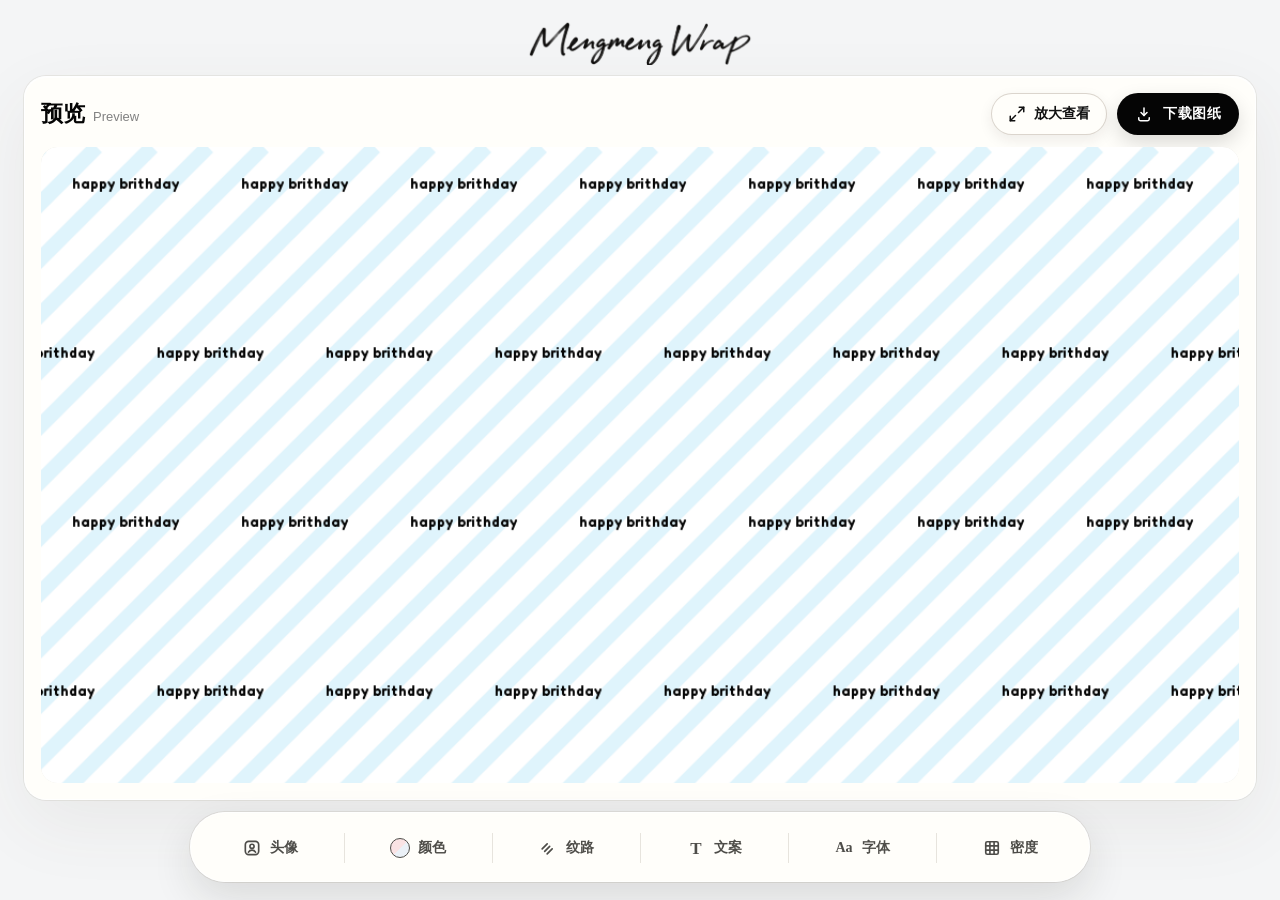
==== studio.html @ 018ed348 "Publish matching copy input border" ====
<!doctype html>
<html lang="zh-CN">
  <head>
    <meta charset="UTF-8" />
    <meta name="viewport" content="width=device-width, initial-scale=1.0" />
    <title>Mengmeng Wrap Studio - 个性化礼物包装纸生成器</title>
    <meta
      name="description"
      content="上传人物头像、添加可爱配饰，自定义颜色、纹路与文案，生成可高清打印的个性化礼物包装纸。"
    />
    <meta name="robots" content="noindex, follow" />
    <link rel="canonical" href="https://mengmengwrapy.xyz/studio.html" />
    <meta property="og:type" content="website" />
    <meta property="og:title" content="Mengmeng Wrap Studio - 个性化礼物包装纸生成器" />
    <meta
      property="og:description"
      content="上传头像、添加配饰，自定义颜色、纹路与文案，生成可高清打印的礼物包装纸。"
    />
    <meta property="og:url" content="https://mengmengwrapy.xyz/studio.html" />
    <link rel="stylesheet" href="./styles.css?v=20260915-3" />
    <link rel="stylesheet" href="./studio.css?v=20260915-8" />
  </head>
  <body class="studio-page">
    <main class="app-shell studio-shell">
      <header class="studio-brand" aria-label="Mengmeng Wrap">
        <img src="./assets/mengmeng-wrap-logo.png" alt="Mengmeng Wrap" />
      </header>

      <section class="editor-panel studio-editor" aria-label="底部编辑区">
        <div class="panel-head editor-title">
          <h2><span>编辑</span><small>Edit</small></h2>
        </div>

        <div class="editor-section avatar-section" data-studio-panel="avatar">
          <button class="studio-panel-close" type="button" data-studio-close aria-label="关闭头像面板">
            <span class="ui-icon" data-icon="x" aria-hidden="true"></span>
          </button>
          <div class="section-title">
            <span class="section-badge">A</span>
            <strong>头像</strong>
            <small>Avatar</small>
          </div>
          <div class="avatar-workbench">
            <div class="portrait-stage" id="portraitStage">
              <input id="personUpload" type="file" accept="image/*" />
              <input id="accessoryUpload" type="file" accept="image/*" />
              <canvas id="portraitCanvas" width="360" height="360"></canvas>
              <button class="portrait-transform" id="portraitTransform" type="button" aria-label="移动头像">
                <span class="close-handle portrait-close-handle" aria-hidden="true">
                  <span class="ui-icon" data-icon="x"></span>
                </span>
                <span class="rotate-handle portrait-rotate-handle" aria-hidden="true">
                  <span class="ui-icon" data-icon="rotate-cw"></span>
                </span>
                <span class="resize-handle portrait-resize-handle" aria-hidden="true"></span>
                <span class="box-handle box-handle-top" aria-hidden="true"></span>
                <span class="box-handle box-handle-left" aria-hidden="true"></span>
                <span class="box-handle box-handle-right" aria-hidden="true"></span>
                <span class="box-handle box-handle-bottom" aria-hidden="true"></span>
              </button>
              <div class="accessory-layer" id="accessoryLayer"></div>
              <div class="empty-state" id="emptyState">
                <span class="ui-icon empty-state-icon" data-icon="plus" aria-hidden="true"></span>
                <span>上传人物头像</span>
              </div>
            </div>

            <div class="avatar-actions">
              <div class="avatar-frame-options" aria-label="头像边框样式">
                <button class="avatar-frame-option active" type="button" data-portrait-frame="none" aria-pressed="true">
                  <span class="avatar-frame-preview avatar-frame-preview-none" aria-hidden="true"></span>
                  <span>无框</span>
                </button>
                <button class="avatar-frame-option" type="button" data-portrait-frame="circle" aria-pressed="false">
                  <span class="avatar-frame-preview avatar-frame-preview-circle" aria-hidden="true">
                    <svg viewBox="0 0 40 44">
                      <path d="M20 9c4 0 5-2 9 0 4 2 3 6 5 8 3 4 2 13-1 17-3 4-8 3-13 7-5-4-10-3-13-7-3-4-4-13-1-17 2-2 1-6 5-8 4-2 5 0 9 0Z" />
                      <path d="M20 9c-4-8-11-6-11-2 0 4 6 5 11 2Zm0 0c4-8 11-6 11-2 0 4-6 5-11 2Zm-2 1-4 7 5-2m3-5 4 7-5-2" />
                      <path d="m7 13-3-3m29 3 3-3M8 34l-4 4m28-4 4 4" />
                      <circle cx="5" cy="9" r="2.2" /><circle cx="35" cy="9" r="2.2" /><circle cx="5" cy="39" r="2.2" /><circle cx="35" cy="39" r="2.2" />
                    </svg>
                  </span>
                  <span>花边框</span>
                </button>
              </div>
              <div class="accessory-picker">
                <button class="add-button" id="addAccessory" type="button">
                  <span class="ui-icon" data-icon="accessory-add" aria-hidden="true"></span>
                  <span>添加配饰</span>
                </button>
              </div>
            </div>
          </div>
        </div>

        <div class="editor-section color-section" data-studio-panel="color">
          <button class="studio-panel-close" type="button" data-studio-close aria-label="关闭颜色面板">
            <span class="ui-icon" data-icon="x" aria-hidden="true"></span>
          </button>
          <div class="section-title">
            <span class="section-badge">B</span>
            <strong>颜色</strong>
            <small>Color</small>
          </div>
          <div class="color-row">
            <div class="swatches" id="colorSwatches" aria-label="底色选择"></div>
            <div class="custom-color-picker" id="customColorPicker">
              <button class="custom-color-trigger" id="customColorToggle" type="button" aria-label="自定义颜色"></button>
              <div class="custom-color-menu" id="customColorMenu" aria-label="自定义颜色类型">
                <button class="custom-color-option" id="baseColorOption" type="button">自定义底色</button>
                <button class="custom-color-option" id="patternColorOption" type="button">自定义纹路颜色</button>
              </div>
              <input id="customColor" class="visually-hidden" type="color" value="#fafcff" aria-label="自定义底色" />
              <input id="patternCustomColor" class="visually-hidden" type="color" value="#24c8ff" aria-label="自定义纹路色" />
            </div>
          </div>
        </div>

        <div class="editor-section" data-studio-panel="pattern">
          <button class="studio-panel-close" type="button" data-studio-close aria-label="关闭纹路面板">
            <span class="ui-icon" data-icon="x" aria-hidden="true"></span>
          </button>
          <div class="section-title">
            <span class="section-badge">C</span>
            <strong>纹路</strong>
            <small>Pattern</small>
          </div>
          <div class="pattern-options" aria-label="纹路选择">
            <button class="pattern-pill" type="button" data-pattern="confetti">
              <span class="pattern-icon ui-icon" data-icon="grip" aria-hidden="true"></span>点点
            </button>
            <button class="pattern-pill active" type="button" data-pattern="stripe">
              <span class="pattern-icon ui-icon pattern-icon-stripe" data-icon="stripe" aria-hidden="true"></span>斜纹
            </button>
            <button class="pattern-pill" type="button" data-pattern="grid">
              <span class="pattern-icon ui-icon" data-icon="grid-3x3" aria-hidden="true"></span>格纹
            </button>
            <button class="pattern-pill" type="button" data-pattern="heart">
              <span class="pattern-icon ui-icon pattern-icon-heart" data-icon="heart" aria-hidden="true"></span>爱心
            </button>
            <button class="pattern-pill" type="button" data-pattern="star">
              <span class="pattern-icon ui-icon pattern-icon-star" data-icon="star" aria-hidden="true"></span>星星
            </button>
          </div>
          <select id="patternSelect" class="visually-hidden" tabindex="-1" aria-hidden="true">
            <option value="confetti">点点</option>
            <option value="stripe">斜纹</option>
            <option value="grid">格纹</option>
            <option value="heart">爱心</option>
            <option value="star">星星</option>
          </select>
        </div>

        <div class="editor-section" data-studio-panel="text">
          <button class="studio-panel-close" type="button" data-studio-close aria-label="关闭文案面板">
            <span class="ui-icon" data-icon="x" aria-hidden="true"></span>
          </button>
          <div class="section-title">
            <span class="section-badge">D</span>
            <strong>文案</strong>
            <small>Text</small>
          </div>
          <div class="text-controls">
            <textarea id="copyText" rows="3">happy brithday</textarea>
            <div class="copy-style-controls">
              <label class="copy-option copy-color-control">
                <span>字体颜色</span>
                <input id="copyColor" type="color" value="#050505" aria-label="字体颜色" />
              </label>
              <label class="copy-size-control">
                <span>文字大小</span>
                <input id="copySize" type="range" min="10" max="28" value="14" />
              </label>
              <div class="copy-option copy-position-control">
                <span>文字位置</span>
                <div class="position-sliders">
                  <label>
                    <span>横</span>
                    <input id="copyOffsetX" type="range" min="-60" max="60" value="0" aria-label="文字横向位置" />
                  </label>
                  <label>
                    <span>纵</span>
                    <input id="copyOffsetY" type="range" min="-60" max="90" value="0" aria-label="文字纵向位置" />
                  </label>
                </div>
              </div>
            </div>
          </div>
        </div>

        <div class="editor-section studio-font-section" data-studio-panel="font">
          <button class="studio-panel-close" type="button" data-studio-close aria-label="关闭字体面板">
            <span class="ui-icon" data-icon="x" aria-hidden="true"></span>
          </button>
          <div class="section-title">
            <span class="section-badge">E</span>
            <strong>字体</strong>
            <small>Font</small>
          </div>
          <div class="font-options studio-font-options" aria-label="字体选择">
            <button class="font-option" type="button" data-copy-font="fredoka" aria-pressed="true">
              <span class="font-option-name">Fredoka</span>
              <span class="font-option-preview font-preview-fredoka">happy birthday</span>
            </button>
            <button class="font-option" type="button" data-copy-font="dynapuff" aria-pressed="false">
              <span class="font-option-name">DynaPuff</span>
              <span class="font-option-preview font-preview-dynapuff">happy birthday</span>
            </button>
            <button class="font-option" type="button" data-copy-font="sour-gummy" aria-pressed="false">
              <span class="font-option-name">Sour Gummy</span>
              <span class="font-option-preview font-preview-sour-gummy">happy birthday</span>
            </button>
            <button class="font-option" type="button" data-copy-font="baloo-2" aria-pressed="false">
              <span class="font-option-name">Baloo 2</span>
              <span class="font-option-preview font-preview-baloo-2">happy birthday</span>
            </button>
            <select id="copyFont" class="visually-hidden" tabindex="-1" aria-hidden="true">
              <option value="fredoka" selected>Fredoka</option>
              <option value="dynapuff">DynaPuff</option>
              <option value="sour-gummy">Sour Gummy</option>
              <option value="baloo-2">Baloo 2</option>
            </select>
          </div>
        </div>

        <div class="editor-section" data-studio-panel="density">
          <button class="studio-panel-close" type="button" data-studio-close aria-label="关闭画纸设置面板">
            <span class="ui-icon" data-icon="x" aria-hidden="true"></span>
          </button>
          <div class="section-title">
            <span class="section-badge">F</span>
            <strong>画纸设置</strong>
            <small>Paper</small>
          </div>
          <div class="paper-settings">
            <label class="field field-inline">
              <select id="paperSizeSelect">
                <option value="cm-70-50">70 × 50 cm</option>
                <option value="cm-100-70">100 × 70 cm</option>
                <option value="in-30-20">30 × 20 in</option>
                <option value="in-36-24">36 × 24 in</option>
              </select>
            </label>
            <label class="slider-row">
              <span>重复密度</span>
              <input id="repeatDensity" type="range" min="90" max="190" value="158" />
            </label>
            <label class="slider-row">
              <span>图案大小</span>
              <input id="paperImageScale" type="range" min="38" max="110" step="0.1" value="81.2" />
            </label>
          </div>
        </div>

        <nav class="studio-tool-nav" aria-label="包装纸编辑工具">
          <button type="button" data-studio-tool="avatar" aria-expanded="false">
            <span class="studio-tool-icon ui-icon" data-icon="avatar-upload" aria-hidden="true"></span>
            <span>头像</span>
          </button>
          <button type="button" data-studio-tool="color" aria-expanded="false">
            <span class="studio-tool-color" aria-hidden="true"></span>
            <span>颜色</span>
          </button>
          <button type="button" data-studio-tool="pattern" aria-expanded="false">
            <span class="studio-tool-icon ui-icon" data-icon="stripe" aria-hidden="true"></span>
            <span>纹路</span>
          </button>
          <button type="button" data-studio-tool="text" aria-expanded="false">
            <span class="studio-tool-glyph" aria-hidden="true">T</span>
            <span>文案</span>
          </button>
          <button type="button" data-studio-tool="font" aria-expanded="false">
            <span class="studio-tool-glyph studio-tool-glyph-wide" aria-hidden="true">Aa</span>
            <span>字体</span>
          </button>
          <button type="button" data-studio-tool="density" aria-expanded="false">
            <span class="studio-tool-icon ui-icon" data-icon="grid-3x3" aria-hidden="true"></span>
            <span>密度</span>
          </button>
        </nav>
      </section>

      <section class="preview-panel studio-preview" aria-label="图纸预览区">
        <div class="preview-toolbar">
          <div>
            <h2><span>预览</span><small>Preview</small></h2>
          </div>
          <div class="preview-toolbar-actions">
            <button class="preview-detail-trigger" id="previewDetailOpen" type="button" aria-haspopup="dialog">
              <span class="ui-icon" data-icon="maximize-2" aria-hidden="true"></span>
              <span>放大查看</span>
            </button>
            <button id="downloadBtn" type="button">
              <span class="ui-icon" data-icon="download" aria-hidden="true"></span>
              <span>下载图纸</span>
            </button>
          </div>
        </div>
        <div class="preview-home-host" id="previewHomeHost">
          <div class="paper-preview-shell">
            <div class="paper-frame">
              <canvas id="paperCanvas" width="1120" height="760"></canvas>
            </div>
          </div>
        </div>
      </section>
      <div class="poster-shape shape-purple" aria-hidden="true"></div>
      <div class="poster-shape shape-lime" aria-hidden="true"></div>
      <div class="poster-shape shape-blue" aria-hidden="true"></div>
      <div class="poster-shape shape-orange" aria-hidden="true"></div>
    </main>

    <dialog class="preview-detail-modal" id="previewDetailModal" aria-labelledby="previewDetailTitle">
      <div class="preview-detail-surface">
        <h2 class="visually-hidden" id="previewDetailTitle">图纸详情</h2>
        <button class="preview-detail-close" id="previewDetailClose" type="button" aria-label="关闭图纸详情">
          <span class="ui-icon" data-icon="x" aria-hidden="true"></span>
        </button>
        <div class="preview-detail-canvas-host" id="previewDetailCanvasHost"></div>
        <div class="preview-detail-controls">
          <div class="preview-zoom-controls" aria-label="预览缩放">
            <button id="zoomOutBtn" type="button" title="缩小" aria-label="缩小图纸">
              <span class="zoom-symbol" aria-hidden="true">-</span>
            </button>
            <span id="zoomValue" aria-live="polite">100%</span>
            <button id="zoomInBtn" type="button" title="放大" aria-label="放大图纸">
              <span class="zoom-symbol" aria-hidden="true">+</span>
            </button>
            <button id="zoomResetBtn" type="button">
              <span class="ui-icon" data-icon="reset-view" aria-hidden="true"></span>
              <span>回位</span>
            </button>
          </div>
        </div>
      </div>
    </dialog>

    <dialog class="accessory-modal" id="accessoryModal" aria-labelledby="accessoryModalTitle">
      <div class="accessory-modal-card">
        <div class="accessory-modal-head">
          <h3 id="accessoryModalTitle">添加配饰</h3>
          <button class="accessory-modal-close" id="accessoryModalClose" type="button" aria-label="关闭配饰选择">
            <span class="ui-icon" data-icon="x" aria-hidden="true"></span>
          </button>
        </div>
        <div class="accessory-dock" aria-label="配饰选择"></div>
      </div>
    </dialog>

    <script src="./app.js?v=20260915-10"></script>
    <script src="./studio.js?v=20260915-4"></script>
  </body>
</html>
---- styles.css ----
@font-face {
  font-family: "Fredoka";
  font-style: normal;
  font-weight: 600;
  font-display: swap;
  src: url("./assets/fonts/fredoka/fredoka-600-latin.woff2") format("woff2");
}

@font-face {
  font-family: "DynaPuff";
  font-style: normal;
  font-weight: 600;
  font-display: swap;
  src: url("./assets/fonts/dynapuff/dynapuff-600-latin.woff2") format("woff2");
}

@font-face {
  font-family: "Sour Gummy";
  font-style: normal;
  font-weight: 600;
  font-display: swap;
  src: url("./assets/fonts/sour-gummy/sour-gummy-600-latin.woff2") format("woff2");
}

@font-face {
  font-family: "Baloo 2";
  font-style: normal;
  font-weight: 600;
  font-display: swap;
  src: url("./assets/fonts/baloo-2/baloo-2-600-latin.woff2") format("woff2");
}

:root {
  color-scheme: light;
  --ink: #050505;
  --muted: #6d6f73;
  --soft: #b8bbc0;
  --line: #e5e5df;
  --paper: #f8f7f1;
  --panel: #fffef8;
  --bean: #c9f6ba;
  --lime: #efff39;
  --purple: #8f55ff;
  --orange: #ff8a3d;
  --blue: #55c7f1;
  --accent: var(--purple);
  --accent-2: #467345;
  --shadow: 0 20px 56px rgba(5, 5, 5, 0.09);
  --ui-surface: rgba(255, 255, 255, 0.84);
  --ui-well: rgba(231, 230, 228, 0.72);
  --ui-border: rgba(255, 255, 255, 0.9);
  --ui-shadow: 0 2px 4px rgba(35, 31, 27, 0.04), 0 10px 24px rgba(35, 31, 27, 0.08);
  --system-font: -apple-system, BlinkMacSystemFont, "PingFang SC", "Helvetica Neue", Arial,
    sans-serif;
  --hand-font: "Marker Felt", "Comic Sans MS", "Bradley Hand", "HanziPen SC", "Hannotate SC",
    "Kaiti SC", cursive;
  --rounded-font: "Arial Rounded MT Bold", "Hiragino Maru Gothic ProN", "PingFang SC",
    "Helvetica Neue", Arial, sans-serif;
}

* {
  box-sizing: border-box;
}

body {
  margin: 0;
  min-height: 100vh;
  background:
    radial-gradient(circle at 8% 3%, rgba(255, 255, 255, 0.94), transparent 24%),
    radial-gradient(circle at 86% 20%, rgba(255, 255, 255, 0.72), transparent 30%),
    linear-gradient(115deg, #fbf5ec 0%, #f7f1e9 52%, #fffaf2 100%);
  color: var(--ink);
  font-family: var(--system-font);
  font-size: 14px;
}

button,
input,
select {
  font: inherit;
}

button {
  cursor: pointer;
}

button,
input,
select,
textarea {
  transition:
    background-color 160ms ease,
    border-color 160ms ease,
    box-shadow 160ms ease,
    color 160ms ease,
    transform 160ms ease;
}

button:active:not(:disabled):not(.portrait-transform):not(.placed-accessory) {
  transform: translateY(1px);
}

button:focus-visible,
input:focus-visible,
select:focus-visible,
textarea:focus-visible {
  outline: 2px solid #050505;
  outline-offset: 2px;
}

.ui-icon {
  display: inline-flex;
  width: 18px;
  height: 18px;
  align-items: center;
  justify-content: center;
  flex: 0 0 auto;
  color: currentColor;
  line-height: 0;
}

.ui-icon svg {
  display: block;
  width: 100%;
  height: 100%;
  fill: none;
  stroke: currentColor;
  stroke-width: 2;
  stroke-linecap: round;
  stroke-linejoin: round;
}

.app-shell {
  position: relative;
  display: grid;
  grid-template-columns: minmax(500px, 520px) minmax(0, 1fr);
  gap: 10px 22px;
  min-height: 100vh;
  padding: 12px 28px 18px;
  align-items: start;
  overflow: hidden;
}

.editor-panel,
.preview-panel {
  position: relative;
  z-index: 1;
  min-width: 0;
  overflow: hidden;
  background: rgba(255, 253, 248, 0.88);
  border: 1px solid rgba(255, 255, 255, 0.86);
  box-shadow:
    0 24px 72px rgba(80, 67, 50, 0.07),
    0 0 0 1px rgba(203, 199, 190, 0.32),
    inset 0 1px 0 rgba(255, 255, 255, 0.82);
  backdrop-filter: blur(16px);
}

.editor-panel {
  display: flex;
  flex-direction: column;
  gap: 0;
  padding: 18px 24px 20px;
  border-radius: 28px;
}

.preview-panel {
  display: flex;
  flex-direction: column;
  gap: 14px;
  padding: 20px;
  border-radius: 28px;
}

.panel-head,
.preview-toolbar {
  position: relative;
  z-index: 1;
  display: flex;
  align-items: center;
  justify-content: space-between;
  gap: 14px;
}

h1,
h2 {
  margin: 0;
  line-height: 1.05;
  letter-spacing: 0;
}

h1 {
  color: var(--ink);
  font-family: var(--system-font);
  font-size: clamp(48px, 5vw, 60px);
  font-weight: 1000;
  line-height: 0.9;
  letter-spacing: 0;
  text-shadow:
    0 1px 0 #fff,
    0 7px 0 rgba(5, 5, 5, 0.08);
}

h2 {
  display: flex;
  align-items: baseline;
  gap: 12px;
  font-size: 24px;
  font-weight: 1000;
  text-shadow: none;
}

h2 small {
  color: #818181;
  font-size: 15px;
  font-weight: 400;
}

.print-meta {
  margin: 0;
  color: #aaa29a;
  font-size: 14px;
  font-weight: 400;
}

.accessory {
  position: relative;
  display: grid;
  place-items: center;
  flex: 0 0 auto;
  width: 36px;
  height: 36px;
  border: 1px solid rgba(5, 5, 5, 0.08);
  border-radius: 16px;
  background: rgba(255, 255, 255, 0.78);
  color: var(--ink);
  box-shadow: 0 7px 0 rgba(5, 5, 5, 0.08);
  overflow: hidden;
}

.accessory img {
  display: block;
  width: 82%;
  height: 82%;
  object-fit: contain;
}

.accessory-upload {
  border-style: dashed;
  color: #4f4a43;
}

.accessory-upload svg {
  width: 18px;
  height: 18px;
  stroke-width: 2.2;
}

.accessory:hover {
  border-color: rgba(5, 5, 5, 0.18);
  background: rgba(255, 255, 255, 0.92);
}

.accessory.active {
  border-color: #050505;
  background: rgba(255, 255, 255, 0.94);
  box-shadow: 0 0 0 1px #050505;
}

.accessory.is-loading img {
  opacity: 0.24;
}

.accessory.is-loading::after {
  position: absolute;
  top: 50%;
  left: 50%;
  z-index: 1;
  width: 22px;
  height: 22px;
  margin: -11px 0 0 -11px;
  border: 2px solid rgba(5, 5, 5, 0.16);
  border-top-color: #050505;
  border-radius: 50%;
  content: "";
  animation: accessory-loading 700ms linear infinite;
}

.accessory.is-error::after {
  position: absolute;
  top: 50%;
  left: 50%;
  z-index: 1;
  color: #6d6963;
  content: "重试";
  font-size: 12px;
  font-weight: 700;
  transform: translate(-50%, -50%);
}

@keyframes accessory-loading {
  to {
    transform: rotate(360deg);
  }
}

.field {
  display: flex;
  min-height: 42px;
  flex-direction: column;
  justify-content: center;
  gap: 8px;
  padding: 0;
  border: 1px solid rgba(5, 5, 5, 0.06);
  border-radius: 18px;
  background: transparent;
  box-shadow: none;
}

.field-label,
.slider-row span {
  color: var(--muted);
  font-size: 14px;
  font-weight: 900;
}

.swatches {
  display: flex;
  flex-wrap: wrap;
  gap: 7px;
}

.swatch {
  position: relative;
  display: grid;
  align-items: start;
  justify-items: center;
  width: 54px;
  min-height: 44px;
  border: 0;
  background: transparent;
  color: #777;
  font-size: 14px;
  font-weight: 900;
  letter-spacing: 0;
  box-shadow: none;
}

.swatch::before {
  content: "";
  width: 44px;
  height: 44px;
  border: 2px solid transparent;
  border-radius: 50%;
  background: var(--swatch-color);
  box-shadow: none;
}

.swatch.active {
  color: #111;
}

.swatch.active::before {
  border-color: #050505;
  box-shadow: none;
}

.swatch-check {
  position: absolute;
  top: 30px;
  right: 3px;
  width: 17px;
  height: 17px;
  border: 2px solid #fffef8;
  border-radius: 999px;
  background: #050505;
  color: #fff;
  opacity: 0;
  pointer-events: none;
  transform: scale(0.72);
}

.swatch.active .swatch-check {
  opacity: 1;
  transform: scale(1);
}

input[type="color"],
input[type="text"],
textarea,
select {
  width: 100%;
  min-width: 0;
  min-height: 36px;
  border: 1px solid rgba(5, 5, 5, 0.08);
  border-radius: 14px;
  background: #fffef8;
  color: var(--ink);
  font-weight: 800;
}

input[type="text"] {
  padding: 0 12px;
  font-family: inherit;
}

textarea {
  min-height: 54px;
  resize: vertical;
  padding: 8px 10px;
  line-height: 1.35;
  font-family: inherit;
}

#copyText {
  font-family: var(--rounded-font);
  font-size: 14px;
  font-weight: 800;
}

select {
  padding: 0 10px;
}

#paperSizeSelect {
  min-height: 0;
  border: 0;
  border-radius: 0;
  background: transparent;
  padding: 0;
  box-shadow: none;
  font-weight: 400;
  outline: 0;
}

.editor-title {
  margin-bottom: 0;
}

.editor-section {
  position: relative;
  z-index: 1;
  display: grid;
  gap: 6px;
}

.color-section {
  z-index: 20;
}

.color-section:has(.custom-color-picker.is-open) {
  z-index: 120;
}

.editor-title + .editor-section,
.editor-section + .editor-section {
  margin-top: 20px;
}

.section-title {
  display: flex;
  align-items: center;
  gap: 7px;
  color: #111;
}

.section-title strong {
  font-size: 16px;
  font-weight: 1000;
}

.section-title small {
  color: #808080;
  font-size: 12px;
  font-weight: 400;
}

.section-badge {
  display: inline-grid;
  width: 20px;
  height: 20px;
  place-items: center;
  border-radius: 999px;
  background: #050505;
  color: #fff;
  font-size: 10px;
  font-weight: 1000;
}

.avatar-workbench {
  display: grid;
  grid-template-columns: minmax(0, 260px) 140px;
  gap: 16px;
  align-items: center;
}

.portrait-stage {
  position: relative;
  overflow: hidden;
  width: 100%;
  max-width: 260px;
  justify-self: start;
  aspect-ratio: 1;
  border: 1px solid rgba(205, 199, 189, 0.62);
  border-radius: 22px;
  background:
    linear-gradient(45deg, rgba(5, 5, 5, 0.022) 25%, transparent 25%),
    linear-gradient(-45deg, rgba(5, 5, 5, 0.022) 25%, transparent 25%),
    linear-gradient(45deg, transparent 75%, rgba(5, 5, 5, 0.022) 75%),
    linear-gradient(-45deg, transparent 75%, rgba(5, 5, 5, 0.022) 75%),
    rgba(255, 254, 248, 0.4);
  background-position: 0 0, 0 12px, 12px -12px, -12px 0;
  background-size: 24px 24px;
  box-shadow: inset 0 -10px 24px rgba(255, 255, 255, 0.36);
}

.portrait-stage input {
  display: none;
}

#portraitCanvas {
  display: block;
  width: 100%;
  height: 100%;
}

.accessory-layer,
.empty-state {
  position: absolute;
  inset: 0;
}

.accessory-layer {
  z-index: 2;
  pointer-events: none;
}

.empty-state {
  display: flex;
  flex-direction: column;
  align-items: center;
  justify-content: center;
  gap: 8px;
  padding: 18px;
  color: #161616;
  font-weight: 900;
  text-align: center;
  pointer-events: none;
  transform: scale(1);
  transition: transform 150ms cubic-bezier(0.22, 1, 0.36, 1);
}

.empty-state .empty-state-icon {
  width: 30px;
  height: 30px;
  stroke-width: 2;
}

.portrait-stage.is-empty {
  cursor: pointer;
}

.portrait-stage.is-empty:active .empty-state {
  transform: scale(0.9);
  transition-duration: 80ms;
}

@media (prefers-reduced-motion: reduce) {
  .empty-state {
    transition: none;
  }
}

.avatar-actions {
  display: grid;
  gap: 8px;
}

.avatar-frame-options {
  display: grid;
  grid-template-columns: repeat(2, minmax(0, 1fr));
  gap: 3px;
  padding: 3px;
  border: 1px solid var(--ui-border);
  border-radius: 14px;
  background: #f0f0ed;
}

.avatar-frame-option {
  display: inline-flex;
  align-items: center;
  justify-content: center;
  gap: 5px;
  min-width: 0;
  min-height: 36px;
  padding: 0 7px;
  border: 0;
  border-radius: 10px;
  background: transparent;
  color: #333;
  font-size: 12px;
  font-weight: 700;
  white-space: nowrap;
  box-shadow: none;
  transition: color 140ms ease, background-color 140ms ease, transform 100ms ease;
}

.avatar-frame-option:hover:not(.active) {
  background: rgba(255, 255, 255, 0.7);
}

.avatar-frame-option:active {
  transform: scale(0.98);
}

.avatar-frame-option.active {
  background: #050505;
  color: #ffffff;
}

.avatar-frame-preview {
  position: relative;
  flex: 0 0 auto;
  width: 15px;
  height: 15px;
  border-radius: 50%;
}

.avatar-frame-preview-none {
  background: #c9cbc8;
}

.avatar-frame-option.active .avatar-frame-preview-none {
  background: #ffffff;
}

.avatar-frame-preview-circle {
  width: 23px;
  height: 25px;
  border-radius: 0;
  color: var(--frame-color, #1c9cc7);
  background: transparent;
}

.avatar-frame-preview-circle svg {
  display: block;
  width: 100%;
  height: 100%;
  overflow: visible;
  fill: #ffffff;
  stroke: currentColor;
  stroke-width: 1.35;
  stroke-linecap: round;
  stroke-linejoin: round;
}

.accessory-picker {
  min-width: 0;
}

.accessory-picker .add-button {
  width: 100%;
}

.accessory-dock {
  display: grid;
  grid-template-columns: repeat(5, minmax(0, 1fr));
  gap: 12px;
  width: 100%;
  max-height: min(470px, calc(100dvh - 150px));
  padding: 2px 4px 12px;
  overflow-y: auto;
  overscroll-behavior: contain;
}

.accessory-modal {
  width: min(560px, calc(100vw - 32px));
  max-width: none;
  max-height: calc(100dvh - 48px);
  margin: auto;
  padding: 0;
  border: 0;
  border-radius: 22px;
  background: transparent;
  color: var(--ink);
  overflow: visible;
}

.accessory-modal::backdrop {
  background: rgba(36, 32, 28, 0.28);
  backdrop-filter: blur(6px);
}

.accessory-modal-card {
  padding: 22px;
  border: 1px solid rgba(205, 199, 189, 0.72);
  border-radius: 22px;
  background: #fffdf8;
  box-shadow: 0 28px 70px rgba(35, 31, 27, 0.2);
}

.accessory-modal-head {
  display: flex;
  align-items: center;
  justify-content: space-between;
  gap: 16px;
  margin-bottom: 18px;
}

.accessory-modal-head h3 {
  margin: 0;
  font-size: 20px;
  line-height: 1.2;
}

.accessory-modal-close {
  display: grid;
  place-items: center;
  width: 38px;
  height: 38px;
  padding: 0;
  border: 1px solid var(--ui-border);
  border-radius: 50%;
  background: #fffef8;
  color: #050505;
}

.accessory-modal-close .ui-icon {
  width: 17px;
  height: 17px;
}

.accessory-modal .accessory {
  width: 100%;
  height: auto;
  aspect-ratio: 1;
  border-radius: 16px;
  box-shadow: 0 5px 0 rgba(5, 5, 5, 0.07);
}

.accessory-modal .accessory img {
  width: 88%;
  height: 88%;
}

.accessory-modal .accessory-upload {
  display: flex;
  grid-column: span 2;
  flex-direction: row;
  align-items: center;
  justify-content: center;
  gap: 8px;
  aspect-ratio: 2 / 1;
  font-size: 12px;
  font-weight: 700;
  white-space: nowrap;
}

.accessory-modal .accessory-upload .ui-icon {
  flex: 0 0 auto;
}

.accessory-modal-open,
.font-modal-open {
  overflow: hidden;
}

.font-modal {
  width: min(620px, calc(100vw - 32px));
}

.font-options {
  display: grid;
  grid-template-columns: repeat(2, minmax(0, 1fr));
  gap: 12px;
}

.font-option {
  position: relative;
  display: grid;
  min-width: 0;
  min-height: 118px;
  align-content: space-between;
  gap: 18px;
  padding: 16px;
  border: 1px solid rgba(205, 199, 189, 0.72);
  border-radius: 16px;
  background: #fffef8;
  color: var(--ink);
  text-align: left;
}

.font-option:hover {
  border-color: rgba(5, 5, 5, 0.42);
  background: #fff;
}

.font-option.active {
  border-color: #050505;
  box-shadow: inset 0 0 0 1px #050505;
}

.font-option.active::after {
  position: absolute;
  top: 12px;
  right: 12px;
  display: grid;
  width: 20px;
  height: 20px;
  place-items: center;
  border-radius: 50%;
  background: #050505;
  color: #fff;
  content: "✓";
  font-family: var(--system-font);
  font-size: 12px;
  font-weight: 900;
}

.font-option-name {
  color: #6d6f73;
  font-family: var(--system-font);
  font-size: 12px;
  font-weight: 700;
}

.font-option-preview {
  display: block;
  min-width: 0;
  overflow: hidden;
  font-size: 28px;
  font-weight: 600;
  line-height: 1.05;
  text-overflow: ellipsis;
  white-space: nowrap;
}

.font-preview-fredoka {
  font-family: "Fredoka", var(--rounded-font);
}

.font-preview-dynapuff {
  font-family: "DynaPuff", var(--rounded-font);
}

.font-preview-sour-gummy {
  font-family: "Sour Gummy", var(--rounded-font);
}

.font-preview-baloo-2 {
  font-family: "Baloo 2", var(--rounded-font);
}


.empty-state.is-hidden {
  display: none;
}

.empty-state span {
  display: block;
}

.placed-accessory {
  position: absolute;
  display: grid;
  place-items: center;
  width: var(--accessory-width, var(--size));
  height: var(--accessory-height, var(--size));
  transform: translate(-50%, -50%) rotate(var(--rotation));
  border: 1.5px dashed transparent;
  border-radius: 0;
  background: transparent;
  color: var(--ink);
  font-size: calc(var(--size) * 0.72);
  line-height: 1;
  padding: 0;
  filter: none;
  touch-action: none;
  user-select: none;
  pointer-events: auto;
  outline: none;
  transition:
    border-color 160ms ease,
    box-shadow 160ms ease;
}

.portrait-transform {
  position: absolute;
  z-index: 1;
  inset: auto;
  width: var(--portrait-width, var(--size));
  height: var(--portrait-height, var(--size));
  border: 1.5px dashed transparent;
  border-radius: 0;
  background: transparent;
  box-shadow: none;
  padding: 0;
  cursor: move;
  transform: translate(-50%, -50%) rotate(var(--rotation));
  touch-action: none;
  transition:
    border-color 160ms ease,
    box-shadow 160ms ease;
}

.portrait-transform.is-hidden {
  display: none;
}

.portrait-transform.selected {
  border-color: rgba(5, 5, 5, 0.5);
  box-shadow: none;
}

.portrait-transform .resize-handle,
.portrait-transform .rotate-handle,
.portrait-transform .close-handle,
.portrait-transform .box-handle {
  display: none;
}

.portrait-transform.selected .resize-handle,
.portrait-transform.selected .rotate-handle,
.portrait-transform.selected .close-handle {
  display: grid;
}

.portrait-transform.selected .box-handle {
  display: block;
}

.accessory-image-frame {
  position: absolute;
  inset: 0;
  overflow: hidden;
  pointer-events: none;
}

.placed-accessory img {
  position: absolute;
  left: var(--accessory-source-left, 0);
  top: var(--accessory-source-top, 0);
  display: block;
  width: var(--accessory-source-width, 100%);
  height: var(--accessory-source-height, 100%);
  max-width: none;
  object-fit: fill;
  pointer-events: none;
}

.resize-handle {
  position: absolute;
  right: 0;
  bottom: 0;
  z-index: 4;
  width: 16px;
  height: 16px;
  border: 2px solid #9ba0a2;
  border-radius: 50%;
  background: #fffef8;
  box-shadow: 0 2px 7px rgba(5, 5, 5, 0.16);
  cursor: nwse-resize;
  transform: translate(50%, 50%);
  touch-action: none;
}

.rotate-handle {
  position: absolute;
  top: 0;
  right: 0;
  z-index: 5;
  display: grid;
  place-items: center;
  width: 36px;
  height: 36px;
  border: 1px solid rgba(5, 5, 5, 0.08);
  border-radius: 50%;
  background: #fffef8;
  color: #050505;
  box-shadow: 0 4px 12px rgba(5, 5, 5, 0.16);
  cursor: grab;
  transform: translate(50%, -50%);
  touch-action: none;
}

.rotate-handle .ui-icon,
.close-handle .ui-icon {
  display: grid;
  width: 18px;
  height: 18px;
  place-items: center;
}

.rotate-handle .ui-icon svg,
.close-handle .ui-icon svg {
  stroke-width: 2.4;
}

.close-handle {
  position: absolute;
  top: 0;
  left: 0;
  z-index: 5;
  display: grid;
  width: 36px;
  height: 36px;
  place-items: center;
  border: 1px solid rgba(5, 5, 5, 0.08);
  border-radius: 50%;
  background: #fffef8;
  box-shadow: 0 4px 12px rgba(5, 5, 5, 0.16);
  color: #050505;
  font-size: 22px;
  font-weight: 500;
  line-height: 1;
  transform: translate(-50%, -50%);
  touch-action: none;
}

.box-handle {
  position: absolute;
  z-index: 3;
  width: 16px;
  height: 16px;
  border: 2px solid #9ba0a2;
  border-radius: 50%;
  background: #fffef8;
  box-shadow: 0 2px 7px rgba(5, 5, 5, 0.14);
  cursor: nwse-resize;
  pointer-events: auto;
  touch-action: none;
}

.box-handle-top {
  top: 0;
  left: 50%;
  cursor: ns-resize;
  transform: translate(-50%, -50%);
}

.box-handle-left {
  top: 50%;
  left: 0;
  cursor: ew-resize;
  transform: translate(-50%, -50%);
}

.box-handle-right {
  top: 50%;
  right: 0;
  cursor: ew-resize;
  transform: translate(50%, -50%);
}

.box-handle-bottom {
  bottom: 0;
  left: 50%;
  cursor: ns-resize;
  transform: translate(-50%, 50%);
}

.placed-accessory.selected {
  border-color: rgba(5, 5, 5, 0.5);
  background: transparent;
  box-shadow: none;
}

.stage-upload-button,
.add-button {
  display: inline-flex;
  align-items: center;
  justify-content: center;
  gap: 8px;
  min-height: 44px;
  border: 1px solid var(--ui-border);
  border-radius: 14px;
  background: var(--ui-surface);
  color: #181818;
  font-size: 14px;
  font-weight: 800;
  box-shadow: var(--ui-shadow), inset 0 0 0 1px rgba(205, 199, 189, 0.42);
}

.stage-upload-button {
  background: var(--ui-surface);
  color: #181818;
}

.stage-upload-button:hover,
.add-button:hover:not(:disabled) {
  background: #fff;
  box-shadow:
    0 3px 5px rgba(35, 31, 27, 0.05),
    0 12px 26px rgba(35, 31, 27, 0.1),
    inset 0 0 0 1px rgba(205, 199, 189, 0.48);
  transform: translateY(-1px);
}

.add-button.active,
.add-button.active:hover:not(:disabled) {
  background: #050505;
  color: #fff;
  box-shadow: 0 8px 18px rgba(5, 5, 5, 0.18);
  transform: none;
}

.add-button:disabled,
.add-button[aria-disabled="true"] {
  border-color: rgba(205, 199, 189, 0.52);
  background: rgba(245, 243, 237, 0.9);
  color: #918c84;
  cursor: not-allowed;
  opacity: 1;
  box-shadow: none;
}

.slider-row {
  display: grid;
  grid-template-columns: 1fr;
  align-items: start;
  gap: 6px;
  min-width: 0;
}

.slider-row input {
  min-width: 0;
}

input[type="range"] {
  --range-progress: 50%;
  appearance: none;
  width: 100%;
  height: 18px;
  margin: 0;
  border: 0;
  border-radius: 999px;
  background: transparent;
  cursor: pointer;
}

input[type="range"]::-webkit-slider-runnable-track {
  height: 6px;
  border-radius: 999px;
  background:
    linear-gradient(#222, #222) 0 50% / var(--range-progress) 100% no-repeat,
    #e8e4dc;
}

input[type="range"]::-webkit-slider-thumb {
  appearance: none;
  width: 22px;
  height: 22px;
  margin-top: -8px;
  border: 0;
  border-radius: 50%;
  background: #050505;
  box-shadow: 0 2px 6px rgba(5, 5, 5, 0.22);
}

input[type="range"]::-moz-range-track {
  height: 6px;
  border-radius: 999px;
  background: #e8e4dc;
}

input[type="range"]::-moz-range-progress {
  height: 6px;
  border-radius: 999px;
  background: #222;
}

input[type="range"]::-moz-range-thumb {
  width: 22px;
  height: 22px;
  border: 0;
  border-radius: 50%;
  background: #050505;
  box-shadow: 0 2px 6px rgba(5, 5, 5, 0.22);
}

#downloadBtn,
.preview-zoom-controls button {
  min-height: 42px;
  border: 0;
  border-radius: 999px;
  background: var(--lime);
  color: var(--ink);
  font-weight: 900;
  padding: 0 16px;
  box-shadow: 0 8px 0 rgba(5, 5, 5, 0.12);
}

.color-row {
  display: flex;
  flex-wrap: wrap;
  align-items: center;
  gap: 12px;
  min-width: 0;
  max-width: 100%;
}

.custom-color-picker {
  position: relative;
  flex: 0 0 auto;
  z-index: 1;
}

.custom-color-trigger {
  width: 44px;
  height: 44px;
  padding: 0;
  border: 0;
  border-radius: 999px;
  overflow: hidden;
  background: conic-gradient(#ff6b6b, #ffd93d, #6bff95, #55c7f1, #8f55ff, #ff6bcb, #ff6b6b);
  box-shadow: none;
  cursor: pointer;
}

.custom-color-trigger.active {
  box-shadow: 0 0 0 2px #050505;
}

.custom-color-trigger:hover {
  transform: translateY(-1px) scale(1.03);
}

.custom-color-menu {
  position: absolute;
  top: calc(100% + 8px);
  right: 0;
  display: none;
  width: 188px;
  padding: 10px;
  border: 1px solid rgba(255, 255, 255, 0.94);
  border-radius: 18px;
  background: rgba(255, 255, 255, 0.94);
  box-shadow:
    0 2px 4px rgba(35, 31, 27, 0.04),
    0 18px 38px rgba(35, 31, 27, 0.14),
    inset 0 0 0 1px rgba(205, 199, 189, 0.34);
  backdrop-filter: blur(18px);
  z-index: 200;
  overflow: hidden;
  transform: none;
  opacity: 1;
  pointer-events: auto;
}

.custom-color-picker.is-open .custom-color-menu {
  display: grid;
  grid-template-rows: repeat(2, 48px);
  gap: 8px;
}

.custom-color-option {
  appearance: none;
  display: flex;
  align-items: center;
  justify-content: flex-start;
  width: 100%;
  height: 48px;
  min-height: 48px;
  padding: 0 16px;
  border: 0;
  border-radius: 10px;
  background: transparent;
  color: #111;
  font-size: 14px;
  font-weight: 400;
  line-height: 1.2;
  text-align: left;
  white-space: nowrap;
  cursor: pointer;
  pointer-events: auto;
  overflow: hidden;
}

.custom-color-option:hover {
  background: rgba(5, 5, 5, 0.055);
}

.pattern-options {
  display: flex;
  flex-wrap: wrap;
  gap: 7px;
  min-width: 0;
  max-width: 100%;
  align-items: center;
}

.color-section .section-title strong,
.color-section .section-title small {
  color: #050505;
}

.pattern-pill {
  display: inline-flex;
  align-items: center;
  gap: 6px;
  min-height: 34px;
  padding: 0 12px;
  border: 1px solid rgba(205, 199, 189, 0.66);
  border-radius: 14px;
  background: transparent;
  color: #333;
  font-size: 14px;
  font-weight: 1000;
  box-shadow: none;
}

.pattern-pill:hover {
  background: transparent;
}

.pattern-pill.active {
  border-color: #050505;
  border-width: 2px;
  background: transparent;
  color: #111;
  box-shadow: none;
}

.pattern-icon {
  width: 17px;
  height: 17px;
  min-width: 17px;
}

.pattern-icon-heart svg,
.pattern-icon-star svg {
  transform: scale(1.12);
  transform-origin: center;
}

.visually-hidden {
  position: absolute;
  width: 1px;
  height: 1px;
  overflow: hidden;
  clip: rect(0 0 0 0);
  clip-path: inset(50%);
  white-space: nowrap;
}

.field-inline {
  display: grid;
  grid-template-columns: 56px minmax(0, 1fr);
  align-items: center;
  padding: 0 10px;
}

.paper-settings .field-inline {
  grid-template-columns: minmax(0, 1fr);
  padding: 0 10px;
}

.text-controls {
  display: grid;
  grid-template-columns: minmax(0, 1.15fr) minmax(0, 1.85fr);
  gap: 9px;
  align-items: stretch;
  min-width: 0;
  max-width: 100%;
}

.text-controls textarea {
  grid-column: auto;
  min-height: 78px;
  border-color: var(--ui-border);
  background: var(--ui-surface);
  box-shadow: var(--ui-shadow), inset 0 0 0 1px rgba(205, 199, 189, 0.34);
}

.copy-size-control {
  display: grid;
  min-width: 0;
  align-content: center;
  gap: 3px;
  min-height: 35px;
  padding: 3px 8px;
  border: 1px solid rgba(5, 5, 5, 0.06);
  border-radius: 11px;
  background: transparent;
  color: #666;
  font-size: 14px;
  font-weight: 900;
  max-width: 100%;
  overflow: hidden;
}

.copy-style-controls {
  display: grid;
  grid-template-columns: minmax(0, 1fr) minmax(0, 1fr);
  grid-template-rows: repeat(2, minmax(35px, 1fr));
  gap: 6px;
  min-width: 0;
  margin-top: 0;
}

.copy-option {
  display: grid;
  min-width: 0;
  min-height: 35px;
  align-content: center;
  gap: 3px;
  padding: 3px 8px;
  border: 1px solid rgba(5, 5, 5, 0.06);
  border-radius: 11px;
  background: transparent;
  color: #666;
  font-size: 14px;
  font-weight: 700;
  overflow: hidden;
}

.copy-font-control {
  grid-template-columns: auto minmax(0, 1fr);
  align-items: center;
  gap: 8px;
}

.copy-font-trigger {
  display: flex;
  width: 100%;
  min-height: 18px;
  min-width: 0;
  align-items: center;
  justify-content: flex-end;
  gap: 4px;
  overflow: hidden;
  border: 0;
  border-radius: 0;
  background: transparent;
  padding: 0;
  color: var(--ink);
  font-weight: 400;
  white-space: nowrap;
}

.copy-font-trigger > span:first-child {
  min-width: 0;
  overflow: hidden;
  text-overflow: ellipsis;
}

.copy-font-trigger .ui-icon {
  width: 14px;
  height: 14px;
}

.copy-color-control {
  grid-template-columns: minmax(0, 1fr) 24px;
  align-items: center;
}

.copy-color-control input[type="color"] {
  width: 24px;
  min-height: 24px;
  height: 24px;
  padding: 2px;
  border: 1px solid rgba(5, 5, 5, 0.14);
  border-radius: 50%;
  background: transparent;
  cursor: pointer;
}

.copy-color-control input[type="color"]::-webkit-color-swatch-wrapper {
  padding: 0;
}

.copy-color-control input[type="color"]::-webkit-color-swatch {
  border: 0;
  border-radius: 50%;
}

.position-sliders {
  display: grid;
  grid-template-columns: repeat(2, minmax(0, 1fr));
  gap: 5px;
}

.position-sliders label {
  display: grid;
  grid-template-columns: 14px minmax(0, 1fr);
  align-items: center;
  gap: 5px;
  min-width: 0;
  color: #777;
  font-size: 12px;
  font-weight: 400;
}

.position-sliders input[type="range"] {
  height: 10px;
}

.copy-style-controls input[type="range"]::-webkit-slider-runnable-track {
  height: 4px;
}

.copy-style-controls input[type="range"]::-webkit-slider-thumb {
  width: 15px;
  height: 15px;
  margin-top: -5.5px;
}

.copy-style-controls input[type="range"]::-moz-range-track,
.copy-style-controls input[type="range"]::-moz-range-progress {
  height: 4px;
}

.copy-style-controls input[type="range"]::-moz-range-thumb {
  width: 15px;
  height: 15px;
}

.paper-settings {
  display: grid;
  grid-template-columns: 150px minmax(0, 1fr) minmax(0, 1fr);
  gap: 9px;
  align-items: center;
  min-width: 0;
  max-width: 100%;
}

#downloadBtn {
  display: inline-flex;
  align-items: center;
  gap: 10px;
  background: var(--ink);
  color: #fff;
  min-height: 48px;
  padding: 0 22px;
  font-size: 14px;
  letter-spacing: 0.03em;
  box-shadow:
    0 2px 3px rgba(5, 5, 5, 0.08),
    0 12px 26px rgba(5, 5, 5, 0.18),
    inset 0 1px 0 rgba(255, 255, 255, 0.18);
}

#downloadBtn:hover {
  background: #202020;
  transform: translateY(-1px);
}

.preview-zoom-controls {
  position: absolute;
  left: 20px;
  bottom: 20px;
  z-index: 4;
  display: flex;
  align-items: center;
  gap: 0;
  overflow: hidden;
  width: max-content;
  border: 1px solid rgba(255, 255, 255, 0.92);
  border-radius: 16px;
  background: rgba(238, 238, 239, 0.86);
  box-shadow:
    0 2px 4px rgba(35, 31, 27, 0.04),
    0 12px 26px rgba(35, 31, 27, 0.1),
    inset 0 0 0 1px rgba(205, 199, 189, 0.26);
  backdrop-filter: blur(16px);
}

.preview-zoom-controls button {
  display: inline-flex;
  align-items: center;
  justify-content: center;
  gap: 8px;
  min-width: 48px;
  min-height: 42px;
  border-radius: 0;
  background: transparent;
  box-shadow: none;
  padding: 0 14px;
  font-size: 14px;
}

.preview-zoom-controls button:hover {
  background: rgba(255, 255, 255, 0.72);
  box-shadow: inset 0 0 0 1px rgba(255, 255, 255, 0.76);
}

.zoom-symbol {
  display: inline-block;
  min-width: 14px;
  color: currentColor;
  font-size: 22px;
  font-weight: 400;
  line-height: 1;
  text-align: center;
}

#zoomValue {
  display: inline-grid;
  min-width: 56px;
  min-height: 42px;
  place-items: center;
  border-right: 1px solid rgba(205, 199, 189, 0.36);
  border-left: 1px solid rgba(205, 199, 189, 0.36);
  border-radius: 0;
  background: rgba(255, 255, 255, 0.74);
  color: var(--ink);
  font-size: 14px;
  font-weight: 900;
}

.paper-preview-shell {
  position: relative;
  z-index: 1;
  width: 100%;
  max-width: 100%;
  aspect-ratio: var(--paper-aspect, 1.4);
  flex: 0 0 auto;
  overflow: hidden;
  border-radius: 22px;
  background: transparent;
}

.paper-frame {
  position: absolute;
  inset: 0;
  display: block;
  overflow: auto;
  overscroll-behavior: contain;
  border: 0;
  border-radius: inherit;
  background: transparent;
  padding: 0;
  scrollbar-width: none;
}

.paper-frame::-webkit-scrollbar {
  display: none;
}

#paperCanvas {
  display: block;
  width: 100%;
  max-width: none;
  max-height: none;
  height: auto;
  border-radius: inherit;
  box-shadow: none;
}

.preview-footer {
  position: absolute;
  right: 20px;
  bottom: 20px;
  z-index: 4;
  display: flex;
  align-items: center;
  justify-content: flex-end;
  min-height: 42px;
  pointer-events: none;
}

.poster-shape {
  position: absolute;
  z-index: 0;
  pointer-events: none;
}

.shape-purple {
  right: 240px;
  bottom: 22px;
  width: 64px;
  height: 64px;
  border-radius: 50%;
  background: var(--purple);
}

.shape-lime {
  right: 128px;
  bottom: 0;
  width: 108px;
  height: 108px;
  border-radius: 42% 58% 48% 52%;
  background: var(--lime);
  opacity: 0.86;
}

.shape-blue {
  right: 272px;
  bottom: -6px;
  width: 66px;
  height: 54px;
  border-radius: 16px;
  background: var(--blue);
  transform: rotate(-14deg) skewX(12deg);
}

.shape-orange {
  right: 92px;
  bottom: 92px;
  width: 36px;
  height: 36px;
  border-radius: 50%;
  background: var(--orange);
}

@media (min-width: 1181px) {
  body {
    overflow: hidden;
  }

  .preview-panel {
    height: auto;
    max-height: min(var(--editor-panel-height, calc(100vh - 120px)), calc(100vh - 120px));
    min-height: 0;
  }
}

@media (min-width: 1181px) and (max-height: 760px) {
  .app-shell {
    grid-template-columns: minmax(450px, 470px) minmax(0, 1fr);
    gap: 8px 18px;
    padding: 12px 24px 0;
  }

  h1 {
    font-size: clamp(44px, 4.4vw, 52px);
    line-height: 0.85;
  }

  h2 {
    font-size: 22px;
  }

  h2 small {
    font-size: 13px;
  }

  .editor-panel {
    gap: 0;
    padding: 14px 20px 16px;
    border-radius: 24px;
  }

  .preview-panel {
    gap: 10px;
    padding: 16px;
    border-radius: 24px;
  }

  .editor-section {
    gap: 4px;
  }

  .section-title strong {
    font-size: 14px;
  }

  .section-title small,
  .field-label,
  .slider-row span {
    font-size: 14px;
  }

  .section-badge {
    width: 18px;
    height: 18px;
    font-size: 9px;
  }

  .avatar-workbench {
    grid-template-columns: minmax(0, 210px) 122px;
    gap: 12px;
  }

  .portrait-stage {
    max-width: 210px;
    border-radius: 18px;
  }

  .avatar-actions {
    gap: 6px;
  }

  .stage-upload-button,
  .add-button {
    min-height: 36px;
    border-radius: 12px;
    font-size: 14px;
  }

  .avatar-actions .accessory {
    width: 32px;
    height: 32px;
  }

  .swatches {
    gap: 6px;
  }

  .swatch {
    width: 44px;
    min-height: 38px;
    font-size: 14px;
  }

  .swatch::before,
  .custom-color input {
    width: 38px;
    height: 38px;
  }

  .swatch-check {
    top: 25px;
    right: -1px;
  }

  .custom-color {
    width: 44px;
    min-height: 38px;
    font-size: 14px;
  }

  .pattern-pill {
    min-height: 30px;
    padding: 0 10px;
    font-size: 14px;
  }

  textarea {
    min-height: 44px;
    padding: 6px 8px;
  }

  .text-controls {
    grid-template-columns: minmax(0, 1.1fr) minmax(0, 1.9fr);
    gap: 7px;
  }

  .copy-style-controls {
    grid-template-columns: repeat(2, minmax(0, 1fr));
    gap: 7px;
  }

  .copy-size-control {
    border-radius: 12px;
    font-size: 14px;
  }

  .paper-settings {
    grid-template-columns: 112px minmax(0, 1fr) minmax(0, 1fr);
    gap: 7px;
  }

  .field {
    min-height: 36px;
    border-radius: 12px;
  }

  .field-inline {
    grid-template-columns: 44px minmax(0, 1fr);
    padding: 0 8px;
  }

  .paper-settings .field-inline {
    grid-template-columns: minmax(0, 1fr);
    padding: 0 6px;
  }

  #downloadBtn {
    min-height: 40px;
    padding: 0 18px;
    font-size: 14px;
  }

  .preview-zoom-controls button,
  #zoomValue {
    min-height: 36px;
  }

  .preview-zoom-controls button {
    min-width: 42px;
  }

  #zoomValue {
    min-width: 50px;
  }

  .print-meta {
    font-size: 14px;
  }

  .shape-purple {
    bottom: 16px;
    width: 54px;
    height: 54px;
  }

  .shape-lime {
    bottom: 12px;
    width: 90px;
    height: 90px;
  }

  .shape-blue {
    bottom: 18px;
    width: 56px;
    height: 46px;
  }

  .shape-orange {
    bottom: 74px;
    width: 30px;
    height: 30px;
  }
}

@media (max-width: 1180px) {
  .app-shell {
    grid-template-columns: 1fr;
    overflow: visible;
  }

  .preview-panel {
    min-height: 62vh;
  }
}

@media (max-width: 720px) {
  .app-shell {
    gap: 18px;
    padding: 14px;
  }

  .editor-panel,
  .preview-panel {
    padding: 20px;
    border-radius: 26px;
  }

  .avatar-workbench,
  .text-controls,
  .paper-settings {
    grid-template-columns: 1fr;
  }

  .copy-style-controls {
    grid-template-columns: repeat(2, minmax(0, 1fr));
  }

  .panel-head,
  .preview-toolbar,
  .preview-footer {
    align-items: flex-start;
    flex-direction: column;
  }

  .preview-footer {
    right: 20px;
    bottom: 20px;
    align-items: center;
    flex-direction: row;
    padding: 0;
  }

  h1 {
    font-size: 56px;
  }

  h2 {
    font-size: 26px;
  }

  .portrait-stage {
    max-width: none;
  }

  .color-section {
    z-index: 120;
  }

  .color-row {
    flex-wrap: nowrap;
    gap: 6px;
    overflow: visible;
  }

  .color-row .swatches {
    display: grid;
    flex: 1 1 auto;
    grid-template-columns: repeat(6, minmax(0, 1fr));
    gap: 4px;
    min-width: 0;
  }

  .color-row .swatch {
    width: 100%;
    min-width: 0;
    min-height: 38px;
    padding: 0;
  }

  .color-row .swatch::before {
    width: min(38px, 100%);
    height: auto;
    aspect-ratio: 1;
  }

  .color-row .custom-color-picker {
    flex: 0 0 38px;
    z-index: 300;
  }

  .color-row .custom-color-trigger {
    width: 38px;
    height: 38px;
  }

  .color-row .custom-color-menu {
    top: calc(100% + 10px);
    right: 0;
    left: auto;
    width: min(188px, calc(100vw - 68px));
    border-color: rgba(205, 199, 189, 0.72);
    background: #fffdf8;
    backdrop-filter: none;
    z-index: 400;
  }

  .accessory-modal {
    width: calc(100vw - 28px);
    max-height: calc(100dvh - 28px);
  }

  .accessory-modal-card {
    padding: 18px;
    border-radius: 18px;
  }

  .font-options {
    grid-template-columns: 1fr;
    gap: 10px;
  }

  .font-option {
    min-height: 96px;
  }

  .accessory-dock {
    grid-template-columns: repeat(4, minmax(0, 1fr));
    gap: 10px;
    max-height: calc(100dvh - 120px);
  }

  #downloadBtn {
    width: 100%;
    justify-content: center;
    font-size: 14px;
  }

  .preview-zoom-controls {
    width: calc(100% - 40px);
    justify-content: space-between;
  }

  .preview-zoom-controls button {
    flex: 1;
    min-width: 0;
  }
}
---- studio.css ----
.studio-page {
  min-height: 100dvh;
  overflow: hidden;
  background: #f4f5f6;
}

.studio-shell {
  display: grid;
  width: min(100%, 1540px);
  height: 100dvh;
  min-height: 680px;
  margin: 0 auto;
  padding: 16px 24px 18px;
  grid-template-columns: minmax(0, 1fr);
  grid-template-rows: 48px minmax(0, 1fr) 70px;
  gap: 12px;
  overflow: visible;
}

.studio-brand {
  z-index: 2;
  display: flex;
  grid-row: 1;
  align-items: center;
  justify-content: center;
  min-width: 0;
}

.studio-brand img {
  display: block;
  width: min(240px, 44vw);
  height: auto;
  max-width: min(44vw, 280px);
  object-fit: contain;
}

.studio-shell > .poster-shape {
  display: none;
}

.studio-preview {
  grid-row: 2;
  display: flex;
  min-height: 0;
  height: 100%;
  max-height: none !important;
  gap: 12px;
  padding: 16px;
  overflow: hidden;
  border-radius: 22px;
  background: rgba(255, 254, 250, 0.96);
  backdrop-filter: none;
}

.studio-preview .preview-toolbar {
  flex: 0 0 auto;
}

.preview-toolbar-actions {
  display: flex;
  align-items: center;
  gap: 10px;
}

.preview-detail-trigger {
  display: inline-flex;
  min-height: 42px;
  align-items: center;
  justify-content: center;
  gap: 8px;
  padding: 0 16px;
  border: 1px solid rgba(205, 199, 189, 0.72);
  border-radius: 999px;
  background: #fffefa;
  color: #111;
  font-size: 14px;
  font-weight: 600;
  box-shadow: 0 5px 14px rgba(35, 31, 27, 0.08);
}

.preview-detail-trigger:hover {
  border-color: #111;
  background: #fff;
}

.preview-detail-trigger:active {
  transform: scale(0.97);
}

.preview-detail-trigger .ui-icon {
  width: 18px;
  height: 18px;
}

.studio-preview .preview-toolbar h2 {
  gap: 8px;
  font-size: 22px;
}

.studio-preview .preview-toolbar h2 small {
  font-size: 13px;
}

.studio-preview #downloadBtn {
  min-height: 42px;
  padding-inline: 18px;
  box-shadow: 0 8px 20px rgba(5, 5, 5, 0.14);
}

.studio-preview .preview-home-host {
  flex: 1 1 auto;
  width: 100%;
  min-height: 0;
}

.studio-preview .preview-home-host .paper-preview-shell {
  height: 100%;
  aspect-ratio: auto;
  border-radius: 16px;
  background: #f3f2ed;
}

.studio-preview .paper-frame {
  border-radius: inherit;
}

.preview-detail-open {
  overflow: hidden;
}

.preview-detail-modal {
  width: 100vw;
  max-width: none;
  height: 100dvh;
  max-height: none;
  margin: 0;
  padding: 0;
  overflow: hidden;
  border: 0;
  background: #e8e9eb;
}

.preview-detail-modal::backdrop {
  background: rgba(12, 13, 14, 0.38);
  backdrop-filter: blur(10px);
}

.preview-detail-surface {
  position: relative;
  display: grid;
  width: 100%;
  height: 100%;
  padding: max(76px, env(safe-area-inset-top)) 28px max(94px, calc(env(safe-area-inset-bottom) + 78px));
  place-items: center;
  overflow: hidden;
  background: #e8e9eb;
}

.preview-detail-close {
  position: fixed;
  top: max(22px, env(safe-area-inset-top));
  left: max(22px, env(safe-area-inset-left));
  z-index: 3;
  display: inline-grid;
  width: 46px;
  height: 46px;
  padding: 0;
  place-items: center;
  border: 0;
  border-radius: 50%;
  background: rgba(17, 17, 17, 0.7);
  color: #fff;
  box-shadow: 0 10px 28px rgba(5, 5, 5, 0.18);
  backdrop-filter: blur(14px);
}

.preview-detail-close:hover {
  background: #111;
}

.preview-detail-close:active {
  transform: scale(0.94);
}

.preview-detail-close .ui-icon {
  width: 20px;
  height: 20px;
}

.preview-detail-canvas-host {
  display: grid;
  width: 100%;
  height: 100%;
  min-height: 0;
  place-items: center;
  overflow: hidden;
}

.preview-detail-canvas-host .paper-preview-shell {
  width: min(100%, calc((100dvh - 170px) * var(--paper-aspect, 1.4)));
  height: auto;
  aspect-ratio: var(--paper-aspect, 1.4);
  border-radius: 12px;
  background: #fff;
  box-shadow: 0 18px 50px rgba(20, 22, 24, 0.16);
}

.preview-detail-canvas-host .paper-frame {
  border-radius: inherit;
}

.preview-detail-controls {
  position: fixed;
  bottom: max(22px, env(safe-area-inset-bottom));
  left: 50%;
  z-index: 3;
  transform: translateX(-50%);
}

.preview-detail-modal .preview-zoom-controls {
  position: static;
  width: max-content;
  border-color: rgba(255, 255, 255, 0.78);
  background: rgba(31, 32, 34, 0.72);
  color: #fff;
  box-shadow: 0 12px 36px rgba(5, 5, 5, 0.22);
  backdrop-filter: blur(18px);
}

.preview-detail-modal .preview-zoom-controls button {
  color: #fff;
}

.preview-detail-modal .preview-zoom-controls button:hover {
  background: rgba(255, 255, 255, 0.14);
  box-shadow: none;
}

.preview-detail-modal #zoomValue {
  background: rgba(255, 255, 255, 0.12);
  color: #fff;
}

.studio-editor {
  z-index: 50;
  display: block;
  grid-row: 3;
  justify-self: center;
  width: min(900px, calc(100vw - 32px));
  min-height: 70px;
  height: 70px;
  padding: 6px;
  overflow: visible;
  border-radius: 999px;
  background: rgba(255, 254, 250, 0.95);
  box-shadow:
    0 16px 42px rgba(35, 31, 27, 0.12),
    0 0 0 1px rgba(203, 199, 190, 0.42);
  backdrop-filter: blur(16px);
}

.studio-editor .editor-title {
  display: none;
}

.studio-editor .editor-section {
  position: absolute;
  right: 0;
  bottom: calc(100% + 12px);
  left: 0;
  z-index: 80;
  display: none;
  max-height: min(350px, calc(100dvh - 190px));
  gap: 14px;
  margin: 0;
  padding: 18px;
  overflow: auto;
  overscroll-behavior: contain;
  border: 1px solid rgba(205, 199, 189, 0.66);
  border-radius: 20px;
  background: #fffefa;
  box-shadow: 0 20px 54px rgba(35, 31, 27, 0.17);
  animation: studio-panel-in 180ms cubic-bezier(0.22, 1, 0.36, 1);
}

.studio-editor .editor-section.is-open {
  display: grid;
}

.studio-panel-close {
  position: absolute;
  top: 12px;
  right: 12px;
  z-index: 2;
  display: inline-grid;
  width: 34px;
  height: 34px;
  padding: 0;
  place-items: center;
  border: 1px solid rgba(5, 5, 5, 0.16);
  border-radius: 50%;
  background: #fffefa;
  color: #111;
  box-shadow: 0 5px 14px rgba(35, 31, 27, 0.09);
}

.studio-panel-close:hover {
  border-color: #111;
  background: #fff;
}

.studio-panel-close:active {
  transform: scale(0.94);
}

.studio-panel-close .ui-icon {
  width: 16px;
  height: 16px;
}

.studio-editor .editor-section > .section-title {
  padding-right: 46px;
}

.studio-editor [data-studio-panel="color"] {
  overflow: visible;
}

.studio-editor .section-title {
  gap: 8px;
}

.studio-editor .section-title strong {
  font-size: 17px;
}

.studio-editor .section-title small {
  font-size: 13px;
}

.studio-editor .avatar-workbench {
  grid-template-columns: minmax(220px, 280px) minmax(180px, 240px);
  justify-content: center;
  gap: 22px;
}

.studio-editor .portrait-stage {
  max-width: 280px;
}

.studio-editor .avatar-actions {
  align-content: center;
}

.studio-editor .color-row {
  justify-content: center;
  padding: 10px 0 4px;
}

.studio-editor .custom-color-menu {
  top: auto;
  right: 0;
  bottom: calc(100% + 10px);
  background: #fffefa;
  backdrop-filter: none;
}

.studio-editor .pattern-options {
  justify-content: center;
  padding: 8px 0 2px;
}

.studio-editor .text-controls {
  grid-template-columns: minmax(240px, 0.95fr) minmax(560px, 2.05fr);
  gap: 12px;
}

.studio-editor .text-controls textarea {
  min-height: 104px;
  border-color: rgba(205, 199, 189, 0.56);
  border-radius: 14px;
  background: transparent;
  box-shadow: none;
}

.studio-editor .copy-style-controls {
  grid-template-columns: repeat(3, minmax(0, 1fr));
  grid-template-rows: minmax(72px, 1fr);
  gap: 10px;
}

.studio-editor .copy-option,
.studio-editor .copy-size-control {
  min-height: 72px;
  padding: 10px 12px;
  border-color: rgba(205, 199, 189, 0.56);
  border-radius: 14px;
}

.studio-font-options {
  width: 100%;
  margin: 6px auto 2px;
  grid-template-columns: repeat(4, minmax(0, 1fr));
  gap: 12px;
}

.studio-font-options .font-option {
  min-height: 122px;
  padding: 16px;
  background: transparent;
}

.studio-font-options .font-option-preview {
  overflow: visible;
  font-size: 20px;
  line-height: 1.08;
  text-overflow: clip;
  white-space: normal;
}

.studio-font-options .font-option.active {
  background: #fff;
}

.studio-editor .paper-settings {
  grid-template-columns: 180px minmax(240px, 1fr) minmax(240px, 1fr);
  gap: 22px;
  padding: 6px 0 2px;
}

.studio-editor .paper-settings .field-inline {
  min-height: 58px;
  border: 1px solid rgba(205, 199, 189, 0.66);
  border-radius: 14px;
}

.studio-editor .slider-row {
  min-height: 58px;
}

.studio-tool-nav {
  display: grid;
  height: 58px;
  grid-template-columns: repeat(6, minmax(0, 1fr));
  gap: 2px;
  align-items: stretch;
}

.studio-tool-nav button {
  position: relative;
  display: inline-flex;
  min-width: 0;
  align-items: center;
  justify-content: center;
  gap: 8px;
  border: 0;
  border-radius: 999px;
  background: transparent;
  color: #4e4d49;
  padding: 0 12px;
  font-size: 14px;
  font-weight: 600;
  white-space: nowrap;
  box-shadow: none;
}

.studio-tool-nav button:not(:first-child)::before {
  content: "";
  position: absolute;
  top: 14px;
  bottom: 14px;
  left: -1px;
  width: 1px;
  background: rgba(205, 199, 189, 0.48);
}

.studio-tool-nav button:hover {
  background: rgba(5, 5, 5, 0.045);
  color: #111;
}

.studio-tool-nav button.is-active {
  background: #111;
  color: #fff;
}

.studio-tool-nav button.is-active::before,
.studio-tool-nav button.is-active + button::before {
  opacity: 0;
}

.studio-tool-icon,
.studio-tool-color,
.studio-tool-glyph {
  display: inline-grid;
  width: 20px;
  height: 20px;
  place-items: center;
  flex: 0 0 auto;
}

.studio-tool-color {
  border: 1.5px solid currentColor;
  border-radius: 50%;
  background: linear-gradient(135deg, #fae3e4 0 50%, #ebf1f7 50% 100%);
}

.studio-tool-glyph {
  font-family: Georgia, serif;
  font-size: 17px;
  font-weight: 700;
  line-height: 1;
}

.studio-tool-glyph-wide {
  font-size: 14px;
}

@keyframes studio-panel-in {
  from {
    opacity: 0;
    transform: translateY(8px) scale(0.99);
  }
  to {
    opacity: 1;
    transform: translateY(0) scale(1);
  }
}

@media (prefers-reduced-motion: reduce) {
  .studio-editor .editor-section {
    animation: none;
  }
}

@media (max-width: 900px) {
  .studio-page {
    overflow: auto;
  }

  .studio-shell {
    width: 100%;
    height: auto;
    min-height: 100dvh;
    padding: 12px;
    grid-template-rows: 42px minmax(520px, 68dvh) 66px;
    gap: 10px;
  }

  .studio-brand img {
    width: min(210px, 58vw);
    height: auto;
    max-width: 58vw;
  }

  .studio-preview {
    min-height: 520px;
    padding: 14px;
    border-radius: 20px;
  }

  .studio-preview .preview-toolbar {
    align-items: center;
    flex-direction: row;
  }

  .studio-preview .preview-toolbar h2 {
    font-size: 20px;
  }

  .studio-preview #downloadBtn {
    width: auto;
    min-height: 38px;
    padding-inline: 14px;
  }

  .preview-detail-trigger {
    min-height: 38px;
    padding-inline: 13px;
  }

  .preview-detail-surface {
    padding-inline: 18px;
  }

  .studio-editor {
    position: sticky;
    bottom: 10px;
    min-height: 66px;
    height: 66px;
    border-radius: 999px;
  }

  .studio-editor .editor-section {
    position: absolute;
    max-height: min(52dvh, 470px);
    padding: 16px;
    border-radius: 18px;
  }

  .studio-editor .avatar-workbench {
    grid-template-columns: minmax(180px, 250px) minmax(150px, 210px);
  }

  .studio-editor .text-controls {
    grid-template-columns: minmax(190px, 0.8fr) minmax(420px, 1.8fr);
  }

  .studio-editor .paper-settings {
    grid-template-columns: 160px minmax(220px, 1fr) minmax(220px, 1fr);
  }

  .studio-tool-nav {
    height: 54px;
    overflow-x: auto;
    scrollbar-width: none;
  }

  .studio-tool-nav::-webkit-scrollbar {
    display: none;
  }

  .studio-tool-nav button {
    min-width: 88px;
    padding: 0 10px;
  }
}

@media (max-width: 620px) {
  .studio-shell {
    padding: 8px;
    grid-template-rows: 38px auto 62px;
    gap: 8px;
  }

  .studio-brand img {
    width: min(185px, 62vw);
    height: auto;
  }

  .studio-preview {
    min-height: 0;
    height: auto;
    gap: 9px;
    padding: 12px;
    border-radius: 18px;
  }

  .studio-preview .preview-toolbar h2 {
    font-size: 18px;
  }

  .studio-preview .preview-toolbar h2 small {
    display: none;
  }

  .studio-preview #downloadBtn {
    min-height: 36px;
    gap: 6px;
    padding-inline: 12px;
  }

  .studio-preview .preview-home-host {
    flex: 0 0 auto;
  }

  .studio-preview .preview-home-host .paper-preview-shell {
    height: auto;
    aspect-ratio: var(--paper-aspect, 1.4);
    border-radius: 13px;
  }

  .preview-toolbar-actions {
    gap: 6px;
  }

  .preview-detail-trigger {
    width: 36px;
    min-height: 36px;
    padding: 0;
  }

  .preview-detail-trigger > span:last-child {
    position: absolute;
    width: 1px;
    height: 1px;
    overflow: hidden;
    clip: rect(0 0 0 0);
    white-space: nowrap;
  }

  .preview-detail-surface {
    padding: max(66px, env(safe-area-inset-top)) 10px max(82px, calc(env(safe-area-inset-bottom) + 70px));
  }

  .preview-detail-close {
    top: max(14px, env(safe-area-inset-top));
    left: max(14px, env(safe-area-inset-left));
    width: 42px;
    height: 42px;
  }

  .preview-detail-canvas-host .paper-preview-shell {
    width: min(100%, calc((100dvh - 148px) * var(--paper-aspect, 1.4)));
    border-radius: 8px;
  }

  .preview-detail-controls {
    right: 12px;
    bottom: max(12px, env(safe-area-inset-bottom));
    left: 12px;
    transform: none;
  }

  .preview-detail-modal .preview-zoom-controls {
    width: 100%;
    justify-content: stretch;
  }

  .preview-detail-modal .preview-zoom-controls button {
    flex: 1 1 0;
  }

  .preview-detail-modal #zoomValue {
    flex: 0 0 72px;
  }

  .studio-editor {
    bottom: 8px;
    min-height: 62px;
    height: 62px;
    padding: 5px;
  }

  .studio-editor .editor-section {
    bottom: calc(100% + 8px);
    max-height: min(58dvh, 520px);
    gap: 12px;
    padding: 14px;
  }

  .studio-editor .section-title strong {
    font-size: 16px;
  }

  .studio-editor .avatar-workbench,
  .studio-editor .text-controls,
  .studio-editor .paper-settings {
    grid-template-columns: 1fr;
  }

  .studio-editor .portrait-stage {
    width: min(100%, 280px);
    justify-self: center;
  }

  .studio-editor .avatar-actions {
    width: min(100%, 280px);
    justify-self: center;
  }

  .studio-editor .color-row {
    justify-content: flex-start;
    flex-wrap: nowrap;
    overflow-x: auto;
    padding: 6px 2px 12px;
    scrollbar-width: none;
  }

  .studio-editor .color-row::-webkit-scrollbar {
    display: none;
  }

  .studio-editor .color-row .swatches {
    display: flex;
    flex: 0 0 auto;
    gap: 8px;
  }

  .studio-editor .color-row .swatch {
    width: 44px;
    flex: 0 0 44px;
  }

  .studio-editor .color-row .custom-color-picker {
    flex: 0 0 44px;
  }

  .studio-editor .color-row .custom-color-trigger {
    width: 44px;
    height: 44px;
  }

  .studio-editor .pattern-options {
    justify-content: flex-start;
  }

  .studio-editor .copy-style-controls {
    grid-template-columns: 1fr;
    grid-template-rows: repeat(3, minmax(64px, auto));
  }

  .studio-font-options {
    grid-template-columns: repeat(2, minmax(0, 1fr));
  }

  .studio-font-options .font-option {
    min-height: 98px;
    gap: 12px;
    padding: 13px;
  }

  .studio-font-options .font-option-preview {
    font-size: 18px;
  }

  .studio-editor .paper-settings {
    gap: 14px;
  }

  .studio-tool-nav {
    height: 52px;
    grid-template-columns: repeat(6, minmax(0, 1fr));
    overflow: hidden;
  }

  .studio-tool-nav button {
    min-width: 0;
    flex-direction: column;
    gap: 2px;
    padding: 4px 2px;
    font-size: 11px;
  }

  .studio-tool-icon,
  .studio-tool-color,
  .studio-tool-glyph {
    width: 18px;
    height: 18px;
  }
}
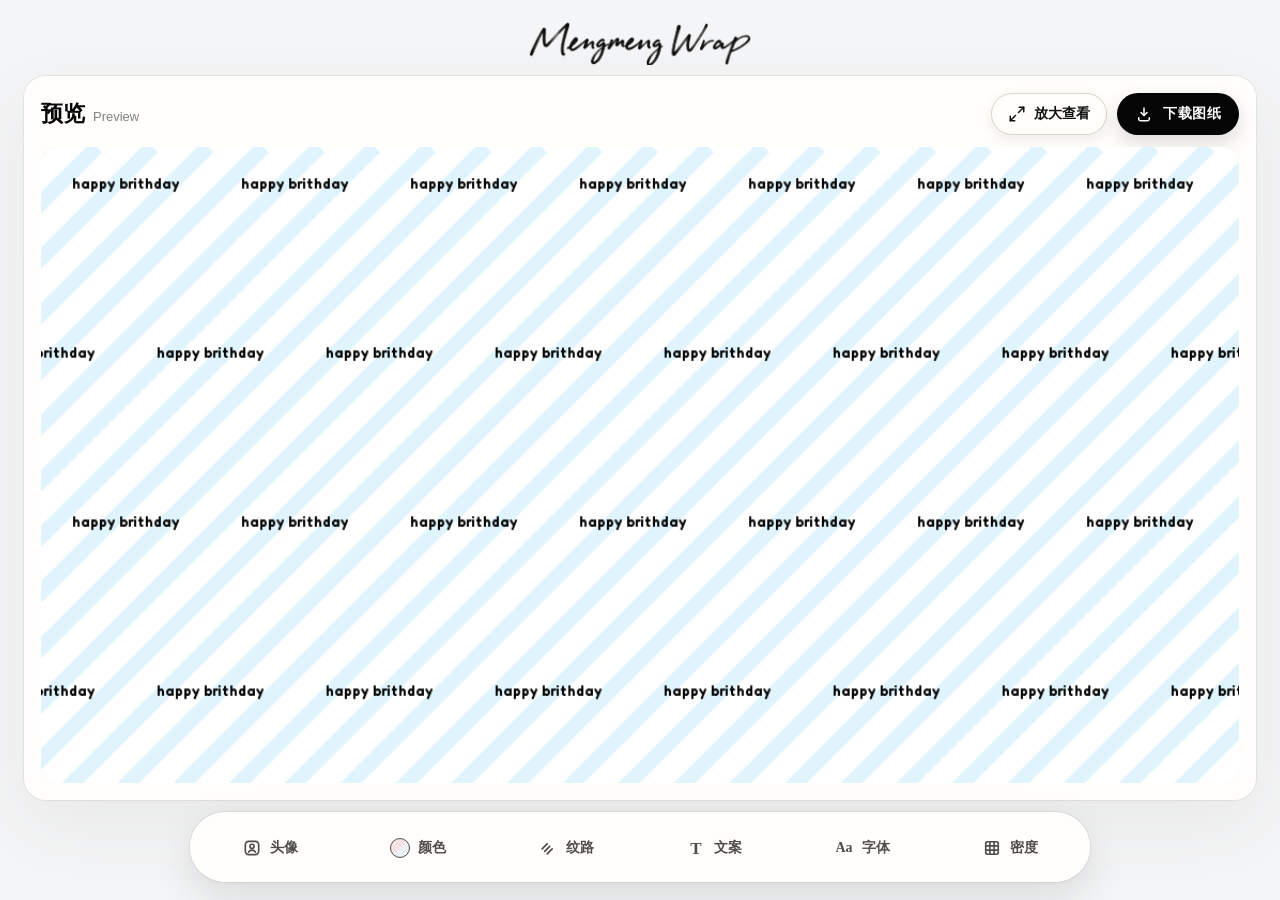
==== commit 545fb9d6: "Publish toolbar without dividers" ====
--- a/studio.html
+++ b/studio.html
@@ -18,7 +18,7 @@
     />
     <meta property="og:url" content="https://mengmengwrapy.xyz/studio.html" />
     <link rel="stylesheet" href="./styles.css?v=20260915-3" />
-    <link rel="stylesheet" href="./studio.css?v=20260915-8" />
+    <link rel="stylesheet" href="./studio.css?v=20260915-9" />
   </head>
   <body class="studio-page">
     <main class="app-shell studio-shell">
--- a/studio.css
+++ b/studio.css
@@ -464,16 +464,6 @@
   box-shadow: none;
 }
 
-.studio-tool-nav button:not(:first-child)::before {
-  content: "";
-  position: absolute;
-  top: 14px;
-  bottom: 14px;
-  left: -1px;
-  width: 1px;
-  background: rgba(205, 199, 189, 0.48);
-}
-
 .studio-tool-nav button:hover {
   background: rgba(5, 5, 5, 0.045);
   color: #111;
@@ -482,11 +472,6 @@
 .studio-tool-nav button.is-active {
   background: #111;
   color: #fff;
-}
-
-.studio-tool-nav button.is-active::before,
-.studio-tool-nav button.is-active + button::before {
-  opacity: 0;
 }
 
 .studio-tool-icon,
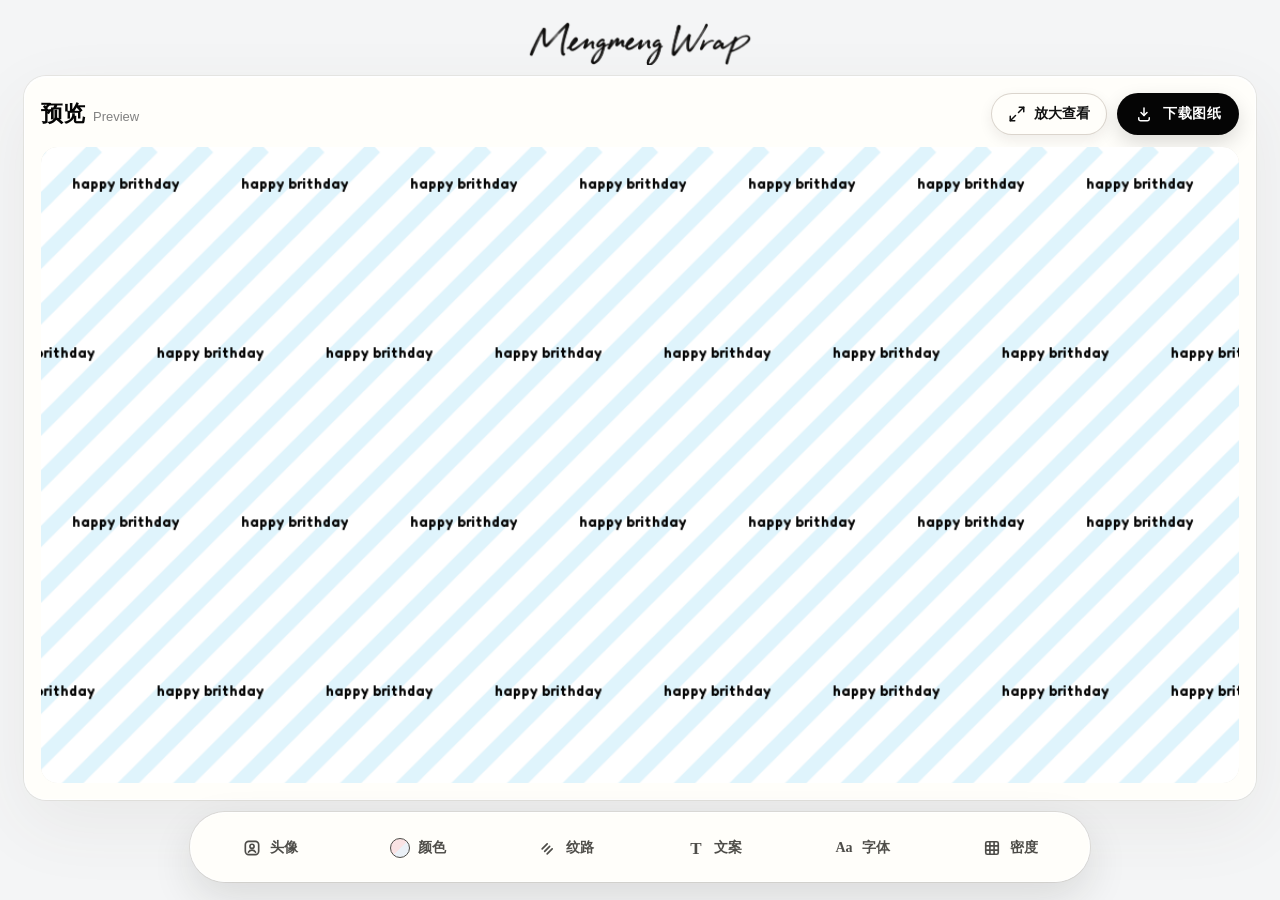
==== commit 0a12beb4: "Publish unified custom color state" ====
--- a/studio.html
+++ b/studio.html
@@ -17,7 +17,7 @@
       content="上传头像、添加配饰，自定义颜色、纹路与文案，生成可高清打印的礼物包装纸。"
     />
     <meta property="og:url" content="https://mengmengwrapy.xyz/studio.html" />
-    <link rel="stylesheet" href="./styles.css?v=20260915-3" />
+    <link rel="stylesheet" href="./styles.css?v=20260915-4" />
     <link rel="stylesheet" href="./studio.css?v=20260915-9" />
   </head>
   <body class="studio-page">
@@ -105,7 +105,9 @@
           <div class="color-row">
             <div class="swatches" id="colorSwatches" aria-label="底色选择"></div>
             <div class="custom-color-picker" id="customColorPicker">
-              <button class="custom-color-trigger" id="customColorToggle" type="button" aria-label="自定义颜色"></button>
+              <button class="custom-color-trigger" id="customColorToggle" type="button" aria-label="自定义颜色">
+                <span class="swatch-check ui-icon" data-icon="check" aria-hidden="true"></span>
+              </button>
               <div class="custom-color-menu" id="customColorMenu" aria-label="自定义颜色类型">
                 <button class="custom-color-option" id="baseColorOption" type="button">自定义底色</button>
                 <button class="custom-color-option" id="patternColorOption" type="button">自定义纹路颜色</button>
--- a/styles.css
+++ b/styles.css
@@ -346,7 +346,8 @@
   box-shadow: none;
 }
 
-.swatch::before {
+.swatch::before,
+.custom-color-trigger::before {
   content: "";
   width: 44px;
   height: 44px;
@@ -360,7 +361,8 @@
   color: #111;
 }
 
-.swatch.active::before {
+.swatch.active::before,
+.custom-color-trigger.active::before {
   border-color: #050505;
   box-shadow: none;
 }
@@ -380,7 +382,8 @@
   transform: scale(0.72);
 }
 
-.swatch.active .swatch-check {
+.swatch.active .swatch-check,
+.custom-color-trigger.active .swatch-check {
   opacity: 1;
   transform: scale(1);
 }
@@ -1206,23 +1209,25 @@
 }
 
 .custom-color-trigger {
-  width: 44px;
-  height: 44px;
+  position: relative;
+  display: grid;
+  width: 54px;
+  min-height: 44px;
+  align-items: start;
+  justify-items: center;
   padding: 0;
   border: 0;
-  border-radius: 999px;
-  overflow: hidden;
-  background: conic-gradient(#ff6b6b, #ffd93d, #6bff95, #55c7f1, #8f55ff, #ff6bcb, #ff6b6b);
+  background: transparent;
   box-shadow: none;
   cursor: pointer;
 }
 
-.custom-color-trigger.active {
-  box-shadow: 0 0 0 2px #050505;
+.custom-color-trigger::before {
+  background: conic-gradient(#ff6b6b, #ffd93d, #6bff95, #55c7f1, #8f55ff, #ff6bcb, #ff6b6b);
 }
 
 .custom-color-trigger:hover {
-  transform: translateY(-1px) scale(1.03);
+  transform: none;
 }
 
 .custom-color-menu {
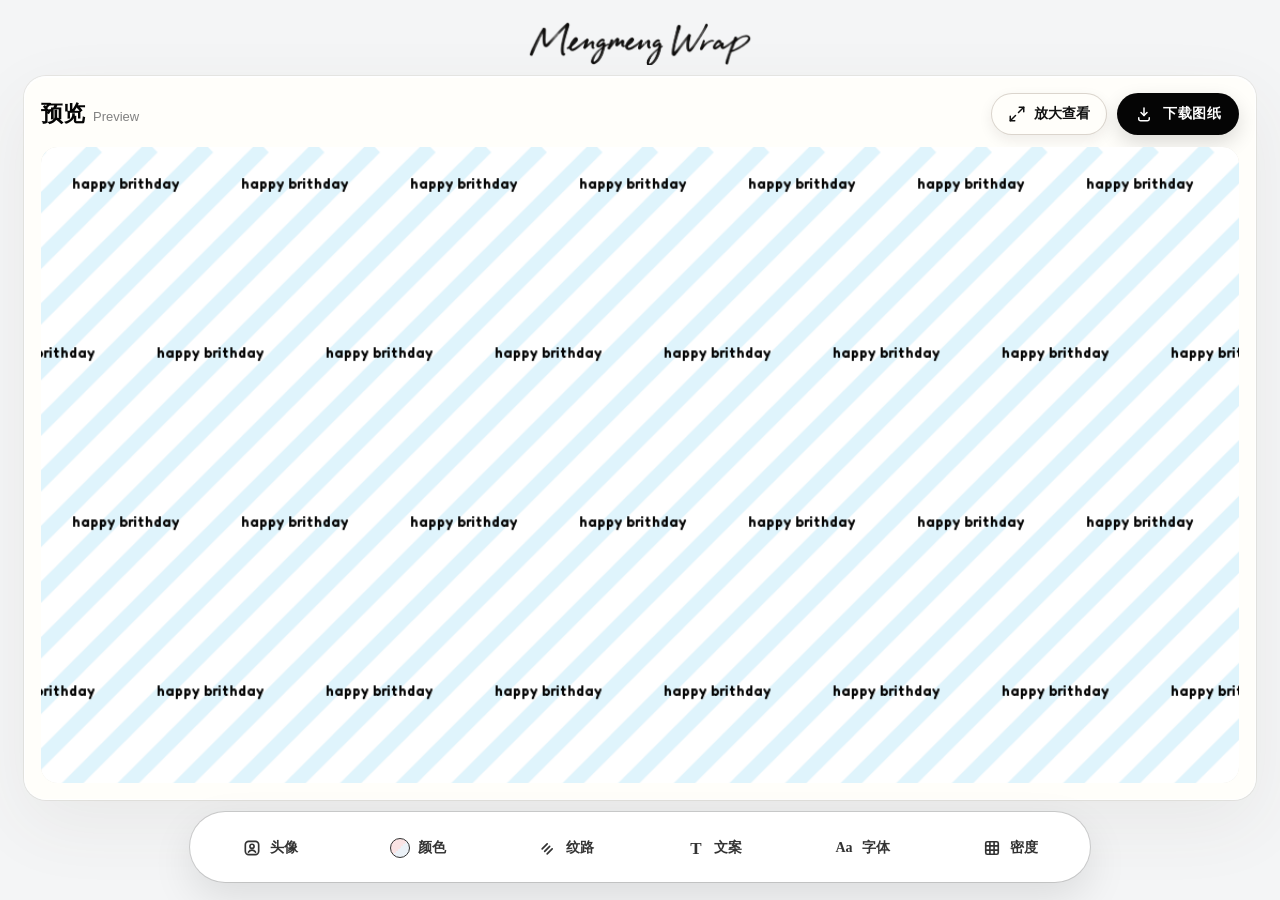
==== commit af3de743: "Publish Clarity analytics" ====
--- a/studio.html
+++ b/studio.html
@@ -2,6 +2,7 @@
 <html lang="zh-CN">
   <head>
     <meta charset="UTF-8" />
+    <meta name="clarity-project-id" content="ywdgwcton1" />
     <meta name="viewport" content="width=device-width, initial-scale=1.0" />
     <title>Mengmeng Wrap Studio - 个性化礼物包装纸生成器</title>
     <meta
@@ -17,8 +18,8 @@
       content="上传头像、添加配饰，自定义颜色、纹路与文案，生成可高清打印的礼物包装纸。"
     />
     <meta property="og:url" content="https://mengmengwrapy.xyz/studio.html" />
-    <link rel="stylesheet" href="./styles.css?v=20260915-4" />
-    <link rel="stylesheet" href="./studio.css?v=20260915-9" />
+    <link rel="stylesheet" href="./styles.css?v=20260915-5" />
+    <link rel="stylesheet" href="./studio.css?v=20260915-12" />
   </head>
   <body class="studio-page">
     <main class="app-shell studio-shell">
@@ -36,7 +37,6 @@
             <span class="ui-icon" data-icon="x" aria-hidden="true"></span>
           </button>
           <div class="section-title">
-            <span class="section-badge">A</span>
             <strong>头像</strong>
             <small>Avatar</small>
           </div>
@@ -73,11 +73,16 @@
                 </button>
                 <button class="avatar-frame-option" type="button" data-portrait-frame="circle" aria-pressed="false">
                   <span class="avatar-frame-preview avatar-frame-preview-circle" aria-hidden="true">
-                    <svg viewBox="0 0 40 44">
-                      <path d="M20 9c4 0 5-2 9 0 4 2 3 6 5 8 3 4 2 13-1 17-3 4-8 3-13 7-5-4-10-3-13-7-3-4-4-13-1-17 2-2 1-6 5-8 4-2 5 0 9 0Z" />
-                      <path d="M20 9c-4-8-11-6-11-2 0 4 6 5 11 2Zm0 0c4-8 11-6 11-2 0 4-6 5-11 2Zm-2 1-4 7 5-2m3-5 4 7-5-2" />
-                      <path d="m7 13-3-3m29 3 3-3M8 34l-4 4m28-4 4 4" />
-                      <circle cx="5" cy="9" r="2.2" /><circle cx="35" cy="9" r="2.2" /><circle cx="5" cy="39" r="2.2" /><circle cx="35" cy="39" r="2.2" />
+                    <svg viewBox="0 0 80 96">
+                      <path d="M40 24c5 0 8 4 12 7 5 3 10-2 15 2 4 3 1 8 0 13-1 4 4 7 5 13 1 9-3 18-9 23-6 5-15 2-23 10-8-8-17-5-23-10-6-5-10-14-9-23 1-6 6-9 5-13-1-5-4-10 0-13 5-4 10 1 15-2 4-3 7-7 12-7Z" />
+                      <path d="M40 30c5 0 7 3 11 5 4 2 8-1 11 2 3 3 0 7 0 11 0 4 4 6 4 11 1 7-2 13-7 17-5 4-12 2-19 8-7-6-14-4-19-8-5-4-8-10-7-17 0-5 4-7 4-11 0-4-3-8 0-11 3-3 7 0 11-2 4-2 6-5 11-5Z" />
+                      <path d="M38 24c-5-8-12-15-20-13-5 1-5 6-1 10 6 5 14 6 21 3Zm4 0c5-8 11-14 19-12 5 1 5 6 1 10-6 5-13 5-20 2Z" />
+                      <path d="M38 25c-3 6-8 13-11 20l7-3 5 5c1-9 1-16 1-20m2-2c3 6 8 13 11 19l-7-3-5 5c-1-8-1-15-1-19" />
+                      <path d="M37 23c-5-2-11-5-17-7m23 7c5-2 10-5 16-7m-22 13c-2 5-4 9-6 12m12-12c2 5 4 9 6 12" />
+                      <ellipse cx="40" cy="24" rx="3.3" ry="3" />
+                      <path d="M14 32c-4 2-6 6-7 10m6-9 5 3m-8 1-4-1m60-4c4 2 6 6 7 10m-6-9-5 3m8 1 4-1M15 79c-4-2-7-5-8-9m7 8 5-2m-8-2-4 2m58 3c4-2 7-5 8-9m-7 8-5-2m8-2 4 2" />
+                      <path d="M14 29c0 2-2 3-4 2 1 2 0 4-2 4-1-1-1-3 0-4-2 0-4-1-4-3 2-1 4 0 5 1 0-2 1-4 3-4 2 1 2 3 2 4Zm52 0c0 2 2 3 4 2-1 2 0 4 2 4 1-1 1-3 0-4 2 0 4-1 4-3-2-1-4 0-5 1 0-2-1-4-3-4-2 1-2 3-2 4ZM15 82c0-2-2-3-4-2 1-2 0-4-2-4-1 1-1 3 0 4-2 0-4 1-4 3 2 1 4 0 5-1 0 2 1 4 3 4 2-1 2-3 2-4Zm50 0c0-2 2-3 4-2-1-2 0-4 2-4 1 1 1 3 0 4 2 0 4 1 4 3-2 1-4 0-5-1 0 2-1 4-3 4-2-1-2-3-2-4Z" />
+                      <path d="M68 45c4-2 5 1 2 3-2 1-4 0-3-2m-55-1c-4-2-5 1-2 3 2 1 4 0 3-2" />
                     </svg>
                   </span>
                   <span>花边框</span>
@@ -98,7 +103,6 @@
             <span class="ui-icon" data-icon="x" aria-hidden="true"></span>
           </button>
           <div class="section-title">
-            <span class="section-badge">B</span>
             <strong>颜色</strong>
             <small>Color</small>
           </div>
@@ -123,7 +127,6 @@
             <span class="ui-icon" data-icon="x" aria-hidden="true"></span>
           </button>
           <div class="section-title">
-            <span class="section-badge">C</span>
             <strong>纹路</strong>
             <small>Pattern</small>
           </div>
@@ -158,7 +161,6 @@
             <span class="ui-icon" data-icon="x" aria-hidden="true"></span>
           </button>
           <div class="section-title">
-            <span class="section-badge">D</span>
             <strong>文案</strong>
             <small>Text</small>
           </div>
@@ -195,7 +197,6 @@
             <span class="ui-icon" data-icon="x" aria-hidden="true"></span>
           </button>
           <div class="section-title">
-            <span class="section-badge">E</span>
             <strong>字体</strong>
             <small>Font</small>
           </div>
@@ -230,17 +231,16 @@
             <span class="ui-icon" data-icon="x" aria-hidden="true"></span>
           </button>
           <div class="section-title">
-            <span class="section-badge">F</span>
             <strong>画纸设置</strong>
             <small>Paper</small>
           </div>
           <div class="paper-settings">
             <label class="field field-inline">
               <select id="paperSizeSelect">
-                <option value="cm-70-50">70 × 50 cm</option>
-                <option value="cm-100-70">100 × 70 cm</option>
-                <option value="in-30-20">30 × 20 in</option>
-                <option value="in-36-24">36 × 24 in</option>
+                <option value="cm-70-50">小号 · 70 × 50 cm（书本 / 小礼盒）</option>
+                <option value="cm-90-60">标准 · 90 × 60 cm（鞋盒大小）</option>
+                <option value="cm-100-70">大号 · 100 × 70 cm（大礼盒）</option>
+                <option value="cm-120-80">加大 · 120 × 80 cm（组合礼盒）</option>
               </select>
             </label>
             <label class="slider-row">
@@ -349,7 +349,8 @@
       </div>
     </dialog>
 
-    <script src="./app.js?v=20260915-10"></script>
+    <script src="./analytics.js?v=20261012-1"></script>
+    <script src="./app.js?v=20260915-11"></script>
     <script src="./studio.js?v=20260915-4"></script>
   </body>
 </html>
--- a/styles.css
+++ b/styles.css
@@ -638,8 +638,8 @@
 }
 
 .avatar-frame-preview-circle {
-  width: 23px;
-  height: 25px;
+  width: 24px;
+  height: 29px;
   border-radius: 0;
   color: var(--frame-color, #1c9cc7);
   background: transparent;
@@ -652,7 +652,7 @@
   overflow: visible;
   fill: #ffffff;
   stroke: currentColor;
-  stroke-width: 1.35;
+  stroke-width: 1.65;
   stroke-linecap: round;
   stroke-linejoin: round;
 }
--- a/studio.css
+++ b/studio.css
@@ -252,11 +252,11 @@
   padding: 6px;
   overflow: visible;
   border-radius: 999px;
-  background: rgba(255, 254, 250, 0.95);
+  background: #fff;
   box-shadow:
-    0 16px 42px rgba(35, 31, 27, 0.12),
-    0 0 0 1px rgba(203, 199, 190, 0.42);
-  backdrop-filter: blur(16px);
+    0 16px 42px rgba(0, 0, 0, 0.1),
+    0 0 0 1px rgba(0, 0, 0, 0.14);
+  backdrop-filter: none;
 }
 
 .studio-editor .editor-title {
@@ -423,19 +423,25 @@
 }
 
 .studio-editor .paper-settings {
-  grid-template-columns: 180px minmax(240px, 1fr) minmax(240px, 1fr);
-  gap: 22px;
-  padding: 6px 0 2px;
+  grid-template-columns: minmax(270px, 1.2fr) minmax(210px, 1fr) minmax(210px, 1fr);
+  gap: 20px;
+  padding: 14px 0 8px;
 }
 
 .studio-editor .paper-settings .field-inline {
-  min-height: 58px;
+  min-height: 68px;
   border: 1px solid rgba(205, 199, 189, 0.66);
-  border-radius: 14px;
+  border-radius: 16px;
+  padding-inline: 16px;
+}
+
+.studio-editor .paper-settings #paperSizeSelect {
+  width: 100%;
+  font-size: 15px;
 }
 
 .studio-editor .slider-row {
-  min-height: 58px;
+  min-height: 68px;
 }
 
 .studio-tool-nav {
@@ -456,7 +462,7 @@
   border: 0;
   border-radius: 999px;
   background: transparent;
-  color: #4e4d49;
+  color: #333;
   padding: 0 12px;
   font-size: 14px;
   font-weight: 600;
@@ -466,7 +472,7 @@
 
 .studio-tool-nav button:hover {
   background: rgba(5, 5, 5, 0.045);
-  color: #111;
+  color: #1f1f1f;
 }
 
 .studio-tool-nav button.is-active {
@@ -592,7 +598,7 @@
   }
 
   .studio-editor .paper-settings {
-    grid-template-columns: 160px minmax(220px, 1fr) minmax(220px, 1fr);
+    grid-template-columns: minmax(240px, 1.15fr) minmax(190px, 1fr) minmax(190px, 1fr);
   }
 
   .studio-tool-nav {
@@ -745,21 +751,27 @@
   }
 
   .studio-editor .color-row {
+    display: grid;
+    grid-template-columns: minmax(0, 1fr) 44px;
     justify-content: flex-start;
     flex-wrap: nowrap;
-    overflow-x: auto;
+    align-items: center;
+    overflow: visible;
     padding: 6px 2px 12px;
-    scrollbar-width: none;
-  }
-
-  .studio-editor .color-row::-webkit-scrollbar {
+  }
+
+  .studio-editor .color-row .swatches::-webkit-scrollbar {
     display: none;
   }
 
   .studio-editor .color-row .swatches {
     display: flex;
-    flex: 0 0 auto;
+    flex-wrap: nowrap;
     gap: 8px;
+    min-width: 0;
+    overflow-x: auto;
+    overflow-y: hidden;
+    scrollbar-width: none;
   }
 
   .studio-editor .color-row .swatch {
@@ -769,6 +781,7 @@
 
   .studio-editor .color-row .custom-color-picker {
     flex: 0 0 44px;
+    z-index: 300;
   }
 
   .studio-editor .color-row .custom-color-trigger {
